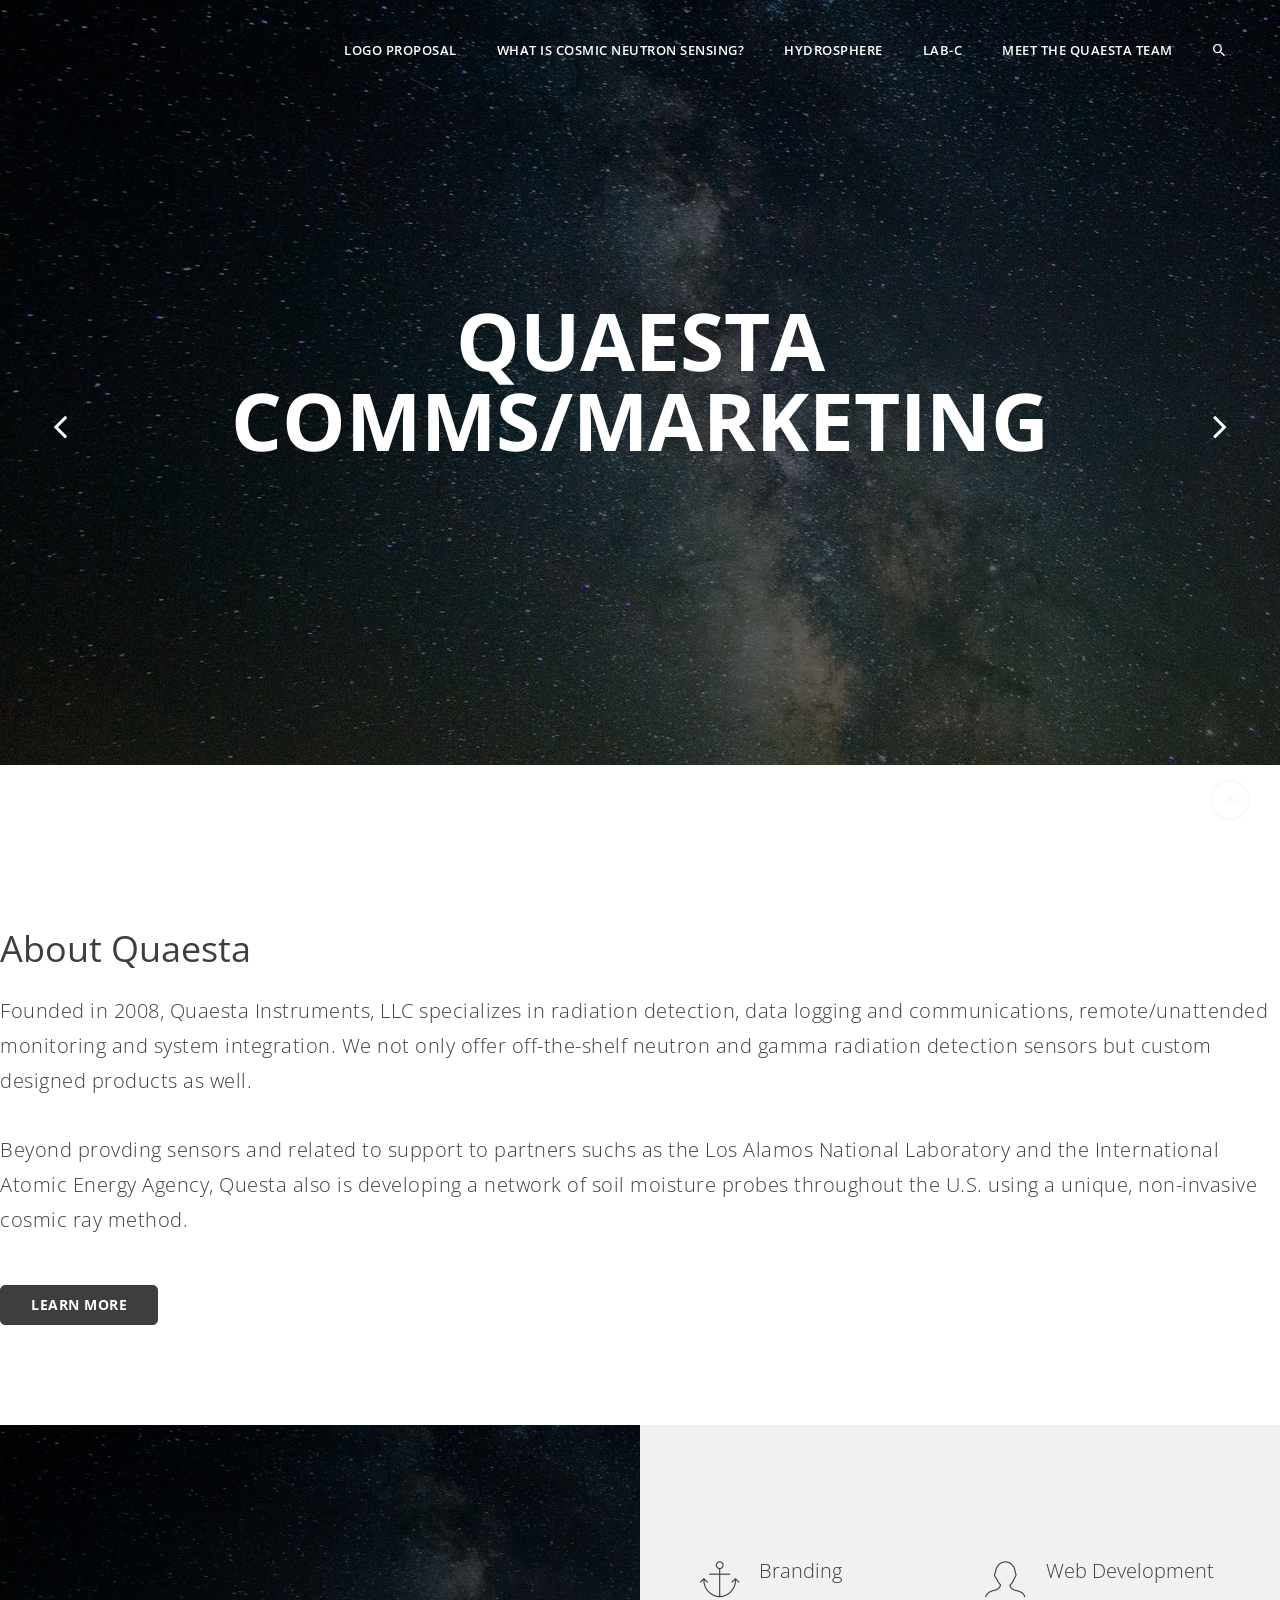
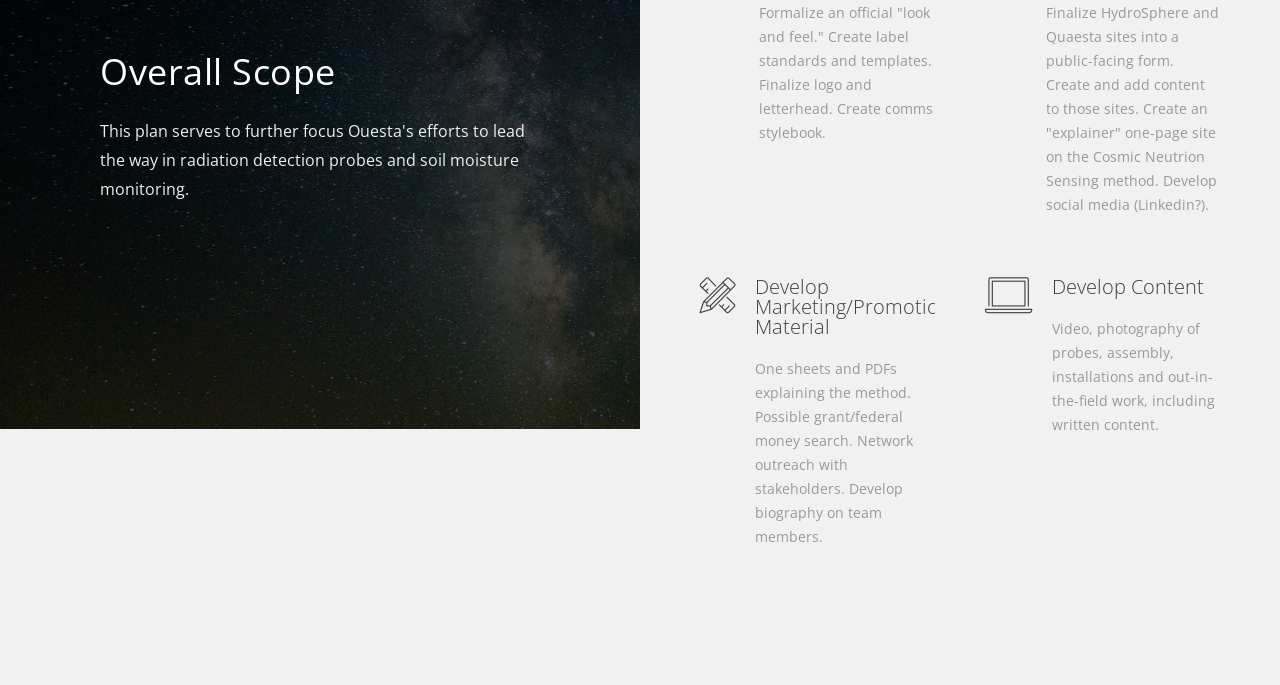
==== index.html @ f530a3de "Added logo proposal page" ====
<!doctype html>
<html class="no-js" lang="en">

<head>
    <meta charset="utf-8">
    <meta http-equiv="x-ua-compatible" content="ie=edge">
    <title>Quaesta Communications & Marketing</title>
    <meta name="description" content="">
    <meta name="viewport" content="width=device-width, initial-scale=1">
    <!-- Favicon -->
    <link rel="shortcut icon" type="image/x-icon" href="img/favicon.ico">
    <!-- All CSS Files -->
    <!-- Bootstrap css -->
    <link rel="stylesheet" href="css/bootstrap.min.css">
    <!-- Icon Font -->
    <link rel="stylesheet" href="css/font-awesome.min.css">
    <link rel="stylesheet" href="css/ionicons.min.css">
    <link rel="stylesheet" href="css/et-line.css">
    <!-- Plugins css file -->
    <link rel="stylesheet" href="css/plugins.css">
    <!-- Theme main style -->
    <link rel="stylesheet" href="style.css">
    <!-- Responsive css -->
    <link rel="stylesheet" href="css/responsive.css">
    <!-- Modernizr JS -->
    <script src="js/vendor/modernizr-2.8.3.min.js"></script>
</head>

<body>

<!--Corporate Header Section 2-->
<div class="header-section section header-transparent">
    <div class="container">
        <div class="row">
            <div class="col-xs-12">
                <!--Logo-->
                <div class="float-left">
                    <a href="corporate-2.html" class="header-logo"><img src="#" alt=""></a>
                </div>
                <!--Menu-->
                <div class="float-right">
                    <nav class="main-menu multi-page-menu text-white">
                        <ul>
                            <!--
                            <li class="active"><a href="corporate-1.html">Home</a>
                            
                                <ul class="sub-menu">
                                    
                                    <li><a href="corporate-1.html">Cosmic Sensing</a></li>
                                    <li class="active"><a href="corporate-2.html">Hydrosphere</a></li>
                                    <li><a href="corporate-3.html">Lab C/a></li>
                                    <li><a href="corporate-about.html">Meet The Team</a></li>
                               </li>
                               
                             </ul> 
                            -->
                            <li><a href="#">Logo Proposal</a></li>
                            <li><a href="CNS.html">What is Cosmic Neutron Sensing?</a></li>
                            <li><a href="https://hydrosphere.wpmudev.host/">HydroSphere</a>
                               
                               <!--
                                   <ul class="sub-menu">
                                    <li><a href="corporate-portfolio-3-column.html">3 column masonry</a></li>
                                    <li><a href="corporate-portfolio-4-column.html">4 column full width</a></li>
                                    <li><a href="corporate-portfolio-details.html">Long Term Data Support</a></li>
                                </ul> -->
                                
                            </li>
                            <li><a href="https://my.bluehost.com/hosting/app#/">Lab-C</a>
                                
                                <!--<ul class="sub-menu">
                                    <li><a href="corporate-blog.html">Willcox Farms</a></li>
                                    <li><a href="corporate-blog-details.html">Bridging Satelite and Spot Sensing</a></li>
                                </ul> -->
                                </li>
                            <li><a href="Team.html">Meet The Quaesta Team</a></li>
                        </ul>
                    </nav>


                    <div class="header-search">
                        <button class="search-toggle text-white"><i class="ion-android-search"></i></button>
                        <div class="header-search-form">
                            <form action="#">
                                <input type="text" placeholder="Search">
                                <button><i class="ion-android-search"></i></button>
                            </form>
                        </div>
                    </div>
                </div>
                <!--Mobile Menu-->
                <div class="mobile-menu-2 mobile-menu multi-page text-white"></div>
            </div>
        </div>
    </div>
</div>

<!--Corporate Hero Section 2-->
<div class="co-hero-section-2 section">
    
    <!--Corporate 2 Hero Slider-->
    <div class="co-hero-slider-2 hero-slider">
        <!--Hero Slide Item-->
        <div class="co-hero-slide-item-2" style="background-image: url('img/milkyway_bg.jpg');">
            <div class="container">
                <div class="row">
                    <div class="col-xs-12 text-center">
                        <!--Hero Slide Content-->
                        <div class="co-hero-slide-content-2">
                            <h1>QUAESTA COMMS/MARKETING</h1>
                            <h3></h3>
                        </div>
                    </div>
                </div>
            </div>
        </div>
        <!--Hero Slide Item-->
        <div class="co-hero-slide-item-2" style="background-image: url('img/aerialag_bg.jpg');">
            <div class="container">
                <div class="row">
                    <div class="col-xs-12 text-center">
                        <!--Hero Slide Content-->
                        <div class="co-hero-slide-content-2">
                            <h1>FARMING & TURF MANAGEMENT</h1>
                            <h3>Enabling precise irrigation with accurate, scalable soil moisture sensors</h3>
                        </div>
                    </div>
                </div>
            </div>
        </div>
    </div>
</div>

<!--Corporate About Section 2-->
<div class="co-about-section-2 section pt-140 pb-100">
    <div class="container">
        
       <!-- <div class="row">
            About Image
            <div class="col-md-6 col-xs-12 float-right mb-40">
                
                <div class="co-about-image-2">
                    <img src="img/corporate/about/2.png" alt="">
                </div>
                -->
            </div>
            <!--About Content
            <div class="col-md-6 col-xs-12 mb-40">-->
                
                <div class="co-about-content-2">
                    <h1>About Quaesta</h1>
                    <h4>Founded in 2008, Quaesta Instruments, LLC specializes in radiation detection, data logging and communications, remote/unattended monitoring and system integration. We not only offer off-the-shelf neutron and gamma radiation detection sensors but custom designed products as well.</h4>
                    <h4>Beyond provding sensors and related to support to partners suchs as the Los Alamos National Laboratory and the International Atomic Energy Agency, Questa also is developing a network of soil moisture probes throughout the U.S. using a unique, non-invasive cosmic ray method.</h4>
                    <a href="#" class="btn btn-hover-gradient">learn more</a>
                </div>
                
            </div>
        </div>
        
    </div>
</div>

<!--Corporate Service Section 2-->
<div class="co-service-section-2 section bg-gray">
    <div class="container-fluid">
        <div class="row">
           
            <!--Section Title-->
            <div class="co2-service-title col-lg-6 col-xs-12 text-center" style="background-image: url(img/milkyway_bg.jpg)">
                <div class="co-section-title-2 co-title-white text-left">
                    <h1>Overall Scope</h1>
                    <p>This plan serves to further focus Ouesta's efforts to lead the way in radiation detection probes and soil moisture monitoring.</p>
                </div>
            </div>
            <!--Service Wrapper-->
            <div class="co-service-wrapper-2 col-lg-6 col-xs-12">
            
                <!--Single Service-->
                <div class="co-single-service-2 col-sm-6 col-xs-12">
                    <span class="icon"><i class="icon-anchor"></i></span>
                    <div class="content fix">
                        <h3>Branding</h3>
                        <p>Formalize an official "look and feel." Create label standards and templates. Finalize logo and letterhead. Create comms stylebook.</p>
                    </div>
                </div>

                <!--Single Service-->
                <div class="co-single-service-2 col-sm-6 col-xs-12">
                    <div class="icon"><i class="icon-profile-male"></i></div>
                    <div class="content fix">
                        <h3>Web Development</h3>
                        <p>Finalize HydroSphere and Quaesta sites into a public-facing form. Create and add content to those sites. Create an "explainer" one-page site on the Cosmic Neutrion Sensing method. Develop social media (Linkedin?).</p>
                    </div>
                </div>

                <!--Single Service-->
                <div class="co-single-service-2 col-sm-6 col-xs-12">
                    <span class="icon"><i class="icon-tools"></i></span>
                    <div class="content fix">
                        <h3>Develop Marketing/Promotional Material</h3>
                        <p>One sheets and PDFs explaining the method. Possible grant/federal money search. Network outreach with stakeholders. Develop biography on team members.</p>
                    </div>
                </div>

                <!--Single Service-->
                <div class="co-single-service-2 col-sm-6 col-xs-12">
                    <span class="icon"><i class="icon-laptop"></i></span>
                    <div class="content fix">
                        <h3>Develop Content</h3>
                        <p>Video, photography of probes, assembly, installations and out-in-the-field work, including written content.</p>
                    </div>
                </div>
                
            </div>
            
        </div>
    </div>
</div>

<!--
Corporate Portfolio Section 1
<div class="co-portfolio-section-1 section pt-130 pb-110">
    <div class="container">
        <div class="row">
           
            Section Title
            <div class="col-xs-12 text-center mb-70">
                <div class="co-section-title-2">
                    <h1>Our Latest Work</h1>
                    <p>Nam eget urna nec lectus feugiat bibendum quis at quam. Aliquam id congue tellus, et tempus lacus. Curabitur convallis faucibus ex, a congue.</p>
                </div>
                
            </div>
            
        </div>
        <div class="row">
           
            <div class="col-xs-12 text-center mb-75">
                <div class="co-isotop-filter-1 isotop-filter">
                    <button class="active" data-filter="*">All Work</button>
                    <button data-filter=".branding">Branding</button>
                    <button data-filter=".mobile-app">Mobile App</button>
                    <button data-filter=".web">Web</button>
                    <button data-filter=".photography">Photography</button>
                    <button data-filter=".illustration">Illustration</button>
                </div>
            </div>
            
        </div>
            
        <div class="co-isotop-grid-1 isotop-grid row">

            <div class="co-isotop-item-1 isotop-item branding web col-md-4 col-sm-6 col-xs-12 mb-30">
                <a href="corporate-portfolio-details.html">
                    <img src="img/corporate/portfolio/1.jpg" alt="">
                    <span class="content">
                        <i class="icon-focus"></i>
                        <span class="title">Branding</span>
                    </span>
                </a>
            </div>

            <div class="co-isotop-item-1 isotop-item mobile-app photography col-md-4 col-sm-6 col-xs-12 mb-30">
                <a href="corporate-portfolio-details.html">
                    <img src="img/corporate/portfolio/2.jpg" alt="">
                    <span class="content">
                        <i class="icon-focus"></i>
                        <span class="title">Mobile App</span>
                    </span>
                </a>
            </div>

            <div class="co-isotop-item-1 isotop-item illustration web col-md-4 col-sm-6 col-xs-12 mb-30">
                <a href="corporate-portfolio-details.html">
                    <img src="img/corporate/portfolio/3.jpg" alt="">
                    <span class="content">
                        <i class="icon-focus"></i>
                        <span class="title">Web Design</span>
                    </span>
                </a>
            </div>

            <div class="co-isotop-item-1 isotop-item photography branding col-md-4 col-sm-6 col-xs-12 mb-30">
                <a href="corporate-portfolio-details.html">
                    <img src="img/corporate/portfolio/4.jpg" alt="">
                    <span class="content">
                        <i class="icon-focus"></i>
                        <span class="title">Photography</span>
                    </span>
                </a>
            </div>

            <div class="co-isotop-item-1 isotop-item illustration mobile-app col-md-4 col-sm-6 col-xs-12 mb-30">
                <a href="corporate-portfolio-details.html">
                    <img src="img/corporate/portfolio/5.jpg" alt="">
                    <span class="content">
                        <i class="icon-focus"></i>
                        <span class="title">Art Illustration</span>
                    </span>
                </a>
            </div>

            <div class="co-isotop-item-1 isotop-item branding web col-md-4 col-sm-6 col-xs-12 mb-30">
                <a href="corporate-portfolio-details.html">
                    <img src="img/corporate/portfolio/6.jpg" alt="">
                    <span class="content">
                        <i class="icon-focus"></i>
                        <span class="title">Web Design</span>
                    </span>
                </a>
            </div>

        </div>
    </div>
</div>

Corporate FunFact Section 1
<div class="co-funfact-section-1 section pt-140 pb-100" style="background-image: url(img/corporate/bg/3.jpg);">
    <div class="container">
        
        <div class="row">
            
            <div class="co-single-fact-1 col-sm-3 col-xs-6 text-center mb-40">
                <i class="icon-wine"></i>
                <h1 class="counter">450</h1>
                <p>cups of coffee</p>
            </div>
            
            <div class="co-single-fact-1 col-sm-3 col-xs-6 text-center mb-40">
                <i class="icon-profile-female"></i>
                <h1 class="counter">985</h1>
                <p>Happy Client</p>
            </div>
            
            <div class="co-single-fact-1 col-sm-3 col-xs-6 text-center mb-40">
                <i class="icon-heart"></i>
                <h1 class="counter">850</h1>
                <p>Project completed</p>
            </div>
            
            <div class="co-single-fact-1 col-sm-3 col-xs-6 text-center mb-40">
                <i class="icon-trophy"></i>
                <h1 class="counter">250</h1>
                <p>Win Awards</p>
            </div>
            
        </div>
        
    </div>
</div>


<div class="co-footer-section-2 section">
    
    <div class="container">
        <div class="row">

            <div class="co-footer-top-2 col-xs-12 text-center pt-120 pb-70">
                <img src="img/logo/footer-logo-dark.png" alt="">
                <div class="co-footer-social-2">
                    <a href="#"><i class="ion-social-facebook-outline"></i></a>
                    <a href="#"><i class="ion-social-twitter-outline"></i></a>
                    <a href="#"><i class="ion-social-dribbble-outline"></i></a>
                    <a href="#"><i class="ion-social-googleplus-outline"></i></a>
                    <a href="#"><i class="ion-social-vimeo-outline"></i></a>
                </div>
            </div>
            
            <div class="co-footer-bottom-2 col-xs-12 pt-45 pb-45">
                <div class="co-copyright-2 float-left">
                    <p>Copyright &copy; 2018 <a href="http://hastech.company/">Hastech</a>. All Rights Reserved.</p>
                </div>
                <div class="co-footer-menu-2 float-right">
                    <nav>
                        <ul>
                            <li><a href="#">Home</a></li>
                            <li><a href="#">blog</a></li>
                            <li><a href="#">contact</a></li>
                        </ul>
                    </nav>
                </div>
            </div>

        </div>
    </div>
    
</div>

-->


<!-- Placed JS at the end of the document so the pages load faster -->

<!-- jQuery latest version -->
<script src="js/vendor/jquery-3.1.1.min.js"></script>
<!-- Bootstrap js -->
<script src="js/bootstrap.min.js"></script>
<!-- Plugins js -->
<script src="js/plugins.js"></script>
<!-- Ajax Mail js -->
<script src="js/ajax-mail.js"></script>
<!-- Main js -->
<script src="js/main.js"></script>

</body>

</html>
---- css/et-line.css ----
@font-face {
	font-family: 'et-line';
	src:url('../fonts/et-line.eot');
	src:url('../fonts/et-line.eot?#iefix') format('embedded-opentype'),
		url('../fonts/et-line.woff') format('woff'),
		url('../fonts/et-line.ttf') format('truetype'),
		url('../fonts/et-line.svg#et-line') format('svg');
	font-weight: normal;
	font-style: normal;
}

/* Use the following CSS code if you want to use data attributes for inserting your icons */
[data-icon]:before {
	font-family: 'et-line';
	content: attr(data-icon);
	speak: none;
	font-weight: normal;
	font-variant: normal;
	text-transform: none;
	line-height: 1;
	-webkit-font-smoothing: antialiased;
	-moz-osx-font-smoothing: grayscale;
	display:inline-block;
}

/* Use the following CSS code if you want to have a class per icon */
/*
Instead of a list of all class selectors,
you can use the generic selector below, but it's slower:
[class*="icon-"] {
*/
.icon-mobile, .icon-laptop, .icon-desktop, .icon-tablet, .icon-phone, .icon-document, .icon-documents, .icon-search, .icon-clipboard, .icon-newspaper, .icon-notebook, .icon-book-open, .icon-browser, .icon-calendar, .icon-presentation, .icon-picture, .icon-pictures, .icon-video, .icon-camera, .icon-printer, .icon-toolbox, .icon-briefcase, .icon-wallet, .icon-gift, .icon-bargraph, .icon-grid, .icon-expand, .icon-focus, .icon-edit, .icon-adjustments, .icon-ribbon, .icon-hourglass, .icon-lock, .icon-megaphone, .icon-shield, .icon-trophy, .icon-flag, .icon-map, .icon-puzzle, .icon-basket, .icon-envelope, .icon-streetsign, .icon-telescope, .icon-gears, .icon-key, .icon-paperclip, .icon-attachment, .icon-pricetags, .icon-lightbulb, .icon-layers, .icon-pencil, .icon-tools, .icon-tools-2, .icon-scissors, .icon-paintbrush, .icon-magnifying-glass, .icon-circle-compass, .icon-linegraph, .icon-mic, .icon-strategy, .icon-beaker, .icon-caution, .icon-recycle, .icon-anchor, .icon-profile-male, .icon-profile-female, .icon-bike, .icon-wine, .icon-hotairballoon, .icon-globe, .icon-genius, .icon-map-pin, .icon-dial, .icon-chat, .icon-heart, .icon-cloud, .icon-upload, .icon-download, .icon-target, .icon-hazardous, .icon-piechart, .icon-speedometer, .icon-global, .icon-compass, .icon-lifesaver, .icon-clock, .icon-aperture, .icon-quote, .icon-scope, .icon-alarmclock, .icon-refresh, .icon-happy, .icon-sad, .icon-facebook, .icon-twitter, .icon-googleplus, .icon-rss, .icon-tumblr, .icon-linkedin, .icon-dribbble {
	font-family: 'et-line';
	speak: none;
	font-style: normal;
	font-weight: normal;
	font-variant: normal;
	text-transform: none;
	line-height: 1;
	-webkit-font-smoothing: antialiased;
	-moz-osx-font-smoothing: grayscale;
	display:inline-block;
}
.icon-mobile:before {
	content: "\e000";
}
.icon-laptop:before {
	content: "\e001";
}
.icon-desktop:before {
	content: "\e002";
}
.icon-tablet:before {
	content: "\e003";
}
.icon-phone:before {
	content: "\e004";
}
.icon-document:before {
	content: "\e005";
}
.icon-documents:before {
	content: "\e006";
}
.icon-search:before {
	content: "\e007";
}
.icon-clipboard:before {
	content: "\e008";
}
.icon-newspaper:before {
	content: "\e009";
}
.icon-notebook:before {
	content: "\e00a";
}
.icon-book-open:before {
	content: "\e00b";
}
.icon-browser:before {
	content: "\e00c";
}
.icon-calendar:before {
	content: "\e00d";
}
.icon-presentation:before {
	content: "\e00e";
}
.icon-picture:before {
	content: "\e00f";
}
.icon-pictures:before {
	content: "\e010";
}
.icon-video:before {
	content: "\e011";
}
.icon-camera:before {
	content: "\e012";
}
.icon-printer:before {
	content: "\e013";
}
.icon-toolbox:before {
	content: "\e014";
}
.icon-briefcase:before {
	content: "\e015";
}
.icon-wallet:before {
	content: "\e016";
}
.icon-gift:before {
	content: "\e017";
}
.icon-bargraph:before {
	content: "\e018";
}
.icon-grid:before {
	content: "\e019";
}
.icon-expand:before {
	content: "\e01a";
}
.icon-focus:before {
	content: "\e01b";
}
.icon-edit:before {
	content: "\e01c";
}
.icon-adjustments:before {
	content: "\e01d";
}
.icon-ribbon:before {
	content: "\e01e";
}
.icon-hourglass:before {
	content: "\e01f";
}
.icon-lock:before {
	content: "\e020";
}
.icon-megaphone:before {
	content: "\e021";
}
.icon-shield:before {
	content: "\e022";
}
.icon-trophy:before {
	content: "\e023";
}
.icon-flag:before {
	content: "\e024";
}
.icon-map:before {
	content: "\e025";
}
.icon-puzzle:before {
	content: "\e026";
}
.icon-basket:before {
	content: "\e027";
}
.icon-envelope:before {
	content: "\e028";
}
.icon-streetsign:before {
	content: "\e029";
}
.icon-telescope:before {
	content: "\e02a";
}
.icon-gears:before {
	content: "\e02b";
}
.icon-key:before {
	content: "\e02c";
}
.icon-paperclip:before {
	content: "\e02d";
}
.icon-attachment:before {
	content: "\e02e";
}
.icon-pricetags:before {
	content: "\e02f";
}
.icon-lightbulb:before {
	content: "\e030";
}
.icon-layers:before {
	content: "\e031";
}
.icon-pencil:before {
	content: "\e032";
}
.icon-tools:before {
	content: "\e033";
}
.icon-tools-2:before {
	content: "\e034";
}
.icon-scissors:before {
	content: "\e035";
}
.icon-paintbrush:before {
	content: "\e036";
}
.icon-magnifying-glass:before {
	content: "\e037";
}
.icon-circle-compass:before {
	content: "\e038";
}
.icon-linegraph:before {
	content: "\e039";
}
.icon-mic:before {
	content: "\e03a";
}
.icon-strategy:before {
	content: "\e03b";
}
.icon-beaker:before {
	content: "\e03c";
}
.icon-caution:before {
	content: "\e03d";
}
.icon-recycle:before {
	content: "\e03e";
}
.icon-anchor:before {
	content: "\e03f";
}
.icon-profile-male:before {
	content: "\e040";
}
.icon-profile-female:before {
	content: "\e041";
}
.icon-bike:before {
	content: "\e042";
}
.icon-wine:before {
	content: "\e043";
}
.icon-hotairballoon:before {
	content: "\e044";
}
.icon-globe:before {
	content: "\e045";
}
.icon-genius:before {
	content: "\e046";
}
.icon-map-pin:before {
	content: "\e047";
}
.icon-dial:before {
	content: "\e048";
}
.icon-chat:before {
	content: "\e049";
}
.icon-heart:before {
	content: "\e04a";
}
.icon-cloud:before {
	content: "\e04b";
}
.icon-upload:before {
	content: "\e04c";
}
.icon-download:before {
	content: "\e04d";
}
.icon-target:before {
	content: "\e04e";
}
.icon-hazardous:before {
	content: "\e04f";
}
.icon-piechart:before {
	content: "\e050";
}
.icon-speedometer:before {
	content: "\e051";
}
.icon-global:before {
	content: "\e052";
}
.icon-compass:before {
	content: "\e053";
}
.icon-lifesaver:before {
	content: "\e054";
}
.icon-clock:before {
	content: "\e055";
}
.icon-aperture:before {
	content: "\e056";
}
.icon-quote:before {
	content: "\e057";
}
.icon-scope:before {
	content: "\e058";
}
.icon-alarmclock:before {
	content: "\e059";
}
.icon-refresh:before {
	content: "\e05a";
}
.icon-happy:before {
	content: "\e05b";
}
.icon-sad:before {
	content: "\e05c";
}
.icon-facebook:before {
	content: "\e05d";
}
.icon-twitter:before {
	content: "\e05e";
}
.icon-googleplus:before {
	content: "\e05f";
}
.icon-rss:before {
	content: "\e060";
}
.icon-tumblr:before {
	content: "\e061";
}
.icon-linkedin:before {
	content: "\e062";
}
.icon-dribbble:before {
	content: "\e063";
}
---- css/plugins.css ----
/*
 * MeanMenu
 * Website: https://github.com/meanthemes/meanMenu
 * v2.0.8
 */
.mean-nav ul li a,a.meanmenu-reveal{display:block;text-decoration:none}.mean-bar{float:left;width:100%;position:relative;background:#314E6C;padding:4px 0;min-height:42px;z-index:9999}a.meanmenu-reveal{width:22px;height:22px;padding:13px 13px 11px;position:absolute;top:0;right:0;cursor:pointer;line-height:22px;font-size:1px;}a.meanmenu-reveal span{display:block;background:#fff;height:3px;margin-top:3px}.mean-nav{float:left;width:100%;background:#314E6C;margin-top:44px}.mean-nav ul{padding:0;margin:0;width:100%;list-style-type:none}.mean-nav ul li{position:relative;float:left;width:100%}.mean-nav ul li a{float:left;width:100%;padding:1em 5%;margin:0;text-align:left;border-top:1px solid #383838;border-top:1px solid rgba(255,255,255,.5);text-transform:uppercase}.mean-nav ul li li a{width:100%;padding:1em 10%;border-top:1px solid #f1f1f1;border-top:1px solid rgba(255,255,255,.25);opacity:.75;filter:alpha(opacity=75);text-shadow:none!important;visibility:visible}.mean-nav ul li.mean-last a{border-bottom:0;margin-bottom:0}.mean-nav ul li li li a{width:100%;padding:1em 15%}.mean-nav ul li li li li a{width:60%;padding:1em 20%}.mean-nav ul li li li li li a{width:50%;padding:1em 25%}.mean-nav ul li a:hover{background:#252525;background:rgba(255,255,255,.1)}a.mean-expand{margin-top:1px;width:26px;height:22px;padding:12px!important;text-align:center;position:absolute;right:0;top:0;z-index:2;font-weight:700;background:rgba(255,255,255,.1);border:0!important;border-left:1px solid rgba(255,255,255,.4)!important;border-bottom:1px solid rgba(255,255,255,.2)!important}.mean-nav .wrapper,.mean-push{width:100%;padding:0;margin:0}a.mean-expand:hover{background:#314E6C}.mean-push{float:left;clear:both}.mean-remove{display:none!important}

/*
 * Animate Css
 * http://daneden.me/animate
 * Version - 3.5.1
 */
@charset "UTF-8";

/*!
 * animate.css -http://daneden.me/animate
 * Version - 3.5.2
 * Licensed under the MIT license - http://opensource.org/licenses/MIT
 *
 * Copyright (c) 2017 Daniel Eden
 */

.animated{animation-duration:1s;animation-fill-mode:both}.animated.infinite{animation-iteration-count:infinite}.animated.hinge{animation-duration:2s}.animated.bounceIn,.animated.bounceOut,.animated.flipOutX,.animated.flipOutY{animation-duration:.75s}@keyframes bounce{0%,20%,53%,80%,to{animation-timing-function:cubic-bezier(.215,.61,.355,1);transform:translateZ(0)}40%,43%{animation-timing-function:cubic-bezier(.755,.05,.855,.06);transform:translate3d(0,-30px,0)}70%{animation-timing-function:cubic-bezier(.755,.05,.855,.06);transform:translate3d(0,-15px,0)}90%{transform:translate3d(0,-4px,0)}}.bounce{animation-name:bounce;transform-origin:center bottom}@keyframes flash{0%,50%,to{opacity:1}25%,75%{opacity:0}}.flash{animation-name:flash}@keyframes pulse{0%{transform:scaleX(1)}50%{transform:scale3d(1.05,1.05,1.05)}to{transform:scaleX(1)}}.pulse{animation-name:pulse}@keyframes rubberBand{0%{transform:scaleX(1)}30%{transform:scale3d(1.25,.75,1)}40%{transform:scale3d(.75,1.25,1)}50%{transform:scale3d(1.15,.85,1)}65%{transform:scale3d(.95,1.05,1)}75%{transform:scale3d(1.05,.95,1)}to{transform:scaleX(1)}}.rubberBand{animation-name:rubberBand}@keyframes shake{0%,to{transform:translateZ(0)}10%,30%,50%,70%,90%{transform:translate3d(-10px,0,0)}20%,40%,60%,80%{transform:translate3d(10px,0,0)}}.shake{animation-name:shake}@keyframes headShake{0%{transform:translateX(0)}6.5%{transform:translateX(-6px) rotateY(-9deg)}18.5%{transform:translateX(5px) rotateY(7deg)}31.5%{transform:translateX(-3px) rotateY(-5deg)}43.5%{transform:translateX(2px) rotateY(3deg)}50%{transform:translateX(0)}}.headShake{animation-timing-function:ease-in-out;animation-name:headShake}@keyframes swing{20%{transform:rotate(15deg)}40%{transform:rotate(-10deg)}60%{transform:rotate(5deg)}80%{transform:rotate(-5deg)}to{transform:rotate(0deg)}}.swing{transform-origin:top center;animation-name:swing}@keyframes tada{0%{transform:scaleX(1)}10%,20%{transform:scale3d(.9,.9,.9) rotate(-3deg)}30%,50%,70%,90%{transform:scale3d(1.1,1.1,1.1) rotate(3deg)}40%,60%,80%{transform:scale3d(1.1,1.1,1.1) rotate(-3deg)}to{transform:scaleX(1)}}.tada{animation-name:tada}@keyframes wobble{0%{transform:none}15%{transform:translate3d(-25%,0,0) rotate(-5deg)}30%{transform:translate3d(20%,0,0) rotate(3deg)}45%{transform:translate3d(-15%,0,0) rotate(-3deg)}60%{transform:translate3d(10%,0,0) rotate(2deg)}75%{transform:translate3d(-5%,0,0) rotate(-1deg)}to{transform:none}}.wobble{animation-name:wobble}@keyframes jello{0%,11.1%,to{transform:none}22.2%{transform:skewX(-12.5deg) skewY(-12.5deg)}33.3%{transform:skewX(6.25deg) skewY(6.25deg)}44.4%{transform:skewX(-3.125deg) skewY(-3.125deg)}55.5%{transform:skewX(1.5625deg) skewY(1.5625deg)}66.6%{transform:skewX(-.78125deg) skewY(-.78125deg)}77.7%{transform:skewX(.390625deg) skewY(.390625deg)}88.8%{transform:skewX(-.1953125deg) skewY(-.1953125deg)}}.jello{animation-name:jello;transform-origin:center}@keyframes bounceIn{0%,20%,40%,60%,80%,to{animation-timing-function:cubic-bezier(.215,.61,.355,1)}0%{opacity:0;transform:scale3d(.3,.3,.3)}20%{transform:scale3d(1.1,1.1,1.1)}40%{transform:scale3d(.9,.9,.9)}60%{opacity:1;transform:scale3d(1.03,1.03,1.03)}80%{transform:scale3d(.97,.97,.97)}to{opacity:1;transform:scaleX(1)}}.bounceIn{animation-name:bounceIn}@keyframes bounceInDown{0%,60%,75%,90%,to{animation-timing-function:cubic-bezier(.215,.61,.355,1)}0%{opacity:0;transform:translate3d(0,-3000px,0)}60%{opacity:1;transform:translate3d(0,25px,0)}75%{transform:translate3d(0,-10px,0)}90%{transform:translate3d(0,5px,0)}to{transform:none}}.bounceInDown{animation-name:bounceInDown}@keyframes bounceInLeft{0%,60%,75%,90%,to{animation-timing-function:cubic-bezier(.215,.61,.355,1)}0%{opacity:0;transform:translate3d(-3000px,0,0)}60%{opacity:1;transform:translate3d(25px,0,0)}75%{transform:translate3d(-10px,0,0)}90%{transform:translate3d(5px,0,0)}to{transform:none}}.bounceInLeft{animation-name:bounceInLeft}@keyframes bounceInRight{0%,60%,75%,90%,to{animation-timing-function:cubic-bezier(.215,.61,.355,1)}0%{opacity:0;transform:translate3d(3000px,0,0)}60%{opacity:1;transform:translate3d(-25px,0,0)}75%{transform:translate3d(10px,0,0)}90%{transform:translate3d(-5px,0,0)}to{transform:none}}.bounceInRight{animation-name:bounceInRight}@keyframes bounceInUp{0%,60%,75%,90%,to{animation-timing-function:cubic-bezier(.215,.61,.355,1)}0%{opacity:0;transform:translate3d(0,3000px,0)}60%{opacity:1;transform:translate3d(0,-20px,0)}75%{transform:translate3d(0,10px,0)}90%{transform:translate3d(0,-5px,0)}to{transform:translateZ(0)}}.bounceInUp{animation-name:bounceInUp}@keyframes bounceOut{20%{transform:scale3d(.9,.9,.9)}50%,55%{opacity:1;transform:scale3d(1.1,1.1,1.1)}to{opacity:0;transform:scale3d(.3,.3,.3)}}.bounceOut{animation-name:bounceOut}@keyframes bounceOutDown{20%{transform:translate3d(0,10px,0)}40%,45%{opacity:1;transform:translate3d(0,-20px,0)}to{opacity:0;transform:translate3d(0,2000px,0)}}.bounceOutDown{animation-name:bounceOutDown}@keyframes bounceOutLeft{20%{opacity:1;transform:translate3d(20px,0,0)}to{opacity:0;transform:translate3d(-2000px,0,0)}}.bounceOutLeft{animation-name:bounceOutLeft}@keyframes bounceOutRight{20%{opacity:1;transform:translate3d(-20px,0,0)}to{opacity:0;transform:translate3d(2000px,0,0)}}.bounceOutRight{animation-name:bounceOutRight}@keyframes bounceOutUp{20%{transform:translate3d(0,-10px,0)}40%,45%{opacity:1;transform:translate3d(0,20px,0)}to{opacity:0;transform:translate3d(0,-2000px,0)}}.bounceOutUp{animation-name:bounceOutUp}@keyframes fadeIn{0%{opacity:0}to{opacity:1}}.fadeIn{animation-name:fadeIn}@keyframes fadeInDown{0%{opacity:0;transform:translate3d(0,-100%,0)}to{opacity:1;transform:none}}.fadeInDown{animation-name:fadeInDown}@keyframes fadeInDownBig{0%{opacity:0;transform:translate3d(0,-2000px,0)}to{opacity:1;transform:none}}.fadeInDownBig{animation-name:fadeInDownBig}@keyframes fadeInLeft{0%{opacity:0;transform:translate3d(-100%,0,0)}to{opacity:1;transform:none}}.fadeInLeft{animation-name:fadeInLeft}@keyframes fadeInLeftBig{0%{opacity:0;transform:translate3d(-2000px,0,0)}to{opacity:1;transform:none}}.fadeInLeftBig{animation-name:fadeInLeftBig}@keyframes fadeInRight{0%{opacity:0;transform:translate3d(100%,0,0)}to{opacity:1;transform:none}}.fadeInRight{animation-name:fadeInRight}@keyframes fadeInRightBig{0%{opacity:0;transform:translate3d(2000px,0,0)}to{opacity:1;transform:none}}.fadeInRightBig{animation-name:fadeInRightBig}@keyframes fadeInUp{0%{opacity:0;transform:translate3d(0,100%,0)}to{opacity:1;transform:none}}.fadeInUp{animation-name:fadeInUp}@keyframes fadeInUpBig{0%{opacity:0;transform:translate3d(0,2000px,0)}to{opacity:1;transform:none}}.fadeInUpBig{animation-name:fadeInUpBig}@keyframes fadeOut{0%{opacity:1}to{opacity:0}}.fadeOut{animation-name:fadeOut}@keyframes fadeOutDown{0%{opacity:1}to{opacity:0;transform:translate3d(0,100%,0)}}.fadeOutDown{animation-name:fadeOutDown}@keyframes fadeOutDownBig{0%{opacity:1}to{opacity:0;transform:translate3d(0,2000px,0)}}.fadeOutDownBig{animation-name:fadeOutDownBig}@keyframes fadeOutLeft{0%{opacity:1}to{opacity:0;transform:translate3d(-100%,0,0)}}.fadeOutLeft{animation-name:fadeOutLeft}@keyframes fadeOutLeftBig{0%{opacity:1}to{opacity:0;transform:translate3d(-2000px,0,0)}}.fadeOutLeftBig{animation-name:fadeOutLeftBig}@keyframes fadeOutRight{0%{opacity:1}to{opacity:0;transform:translate3d(100%,0,0)}}.fadeOutRight{animation-name:fadeOutRight}@keyframes fadeOutRightBig{0%{opacity:1}to{opacity:0;transform:translate3d(2000px,0,0)}}.fadeOutRightBig{animation-name:fadeOutRightBig}@keyframes fadeOutUp{0%{opacity:1}to{opacity:0;transform:translate3d(0,-100%,0)}}.fadeOutUp{animation-name:fadeOutUp}@keyframes fadeOutUpBig{0%{opacity:1}to{opacity:0;transform:translate3d(0,-2000px,0)}}.fadeOutUpBig{animation-name:fadeOutUpBig}@keyframes flip{0%{transform:perspective(400px) rotateY(-1turn);animation-timing-function:ease-out}40%{transform:perspective(400px) translateZ(150px) rotateY(-190deg);animation-timing-function:ease-out}50%{transform:perspective(400px) translateZ(150px) rotateY(-170deg);animation-timing-function:ease-in}80%{transform:perspective(400px) scale3d(.95,.95,.95);animation-timing-function:ease-in}to{transform:perspective(400px);animation-timing-function:ease-in}}.animated.flip{-webkit-backface-visibility:visible;backface-visibility:visible;animation-name:flip}@keyframes flipInX{0%{transform:perspective(400px) rotateX(90deg);animation-timing-function:ease-in;opacity:0}40%{transform:perspective(400px) rotateX(-20deg);animation-timing-function:ease-in}60%{transform:perspective(400px) rotateX(10deg);opacity:1}80%{transform:perspective(400px) rotateX(-5deg)}to{transform:perspective(400px)}}.flipInX{-webkit-backface-visibility:visible!important;backface-visibility:visible!important;animation-name:flipInX}@keyframes flipInY{0%{transform:perspective(400px) rotateY(90deg);animation-timing-function:ease-in;opacity:0}40%{transform:perspective(400px) rotateY(-20deg);animation-timing-function:ease-in}60%{transform:perspective(400px) rotateY(10deg);opacity:1}80%{transform:perspective(400px) rotateY(-5deg)}to{transform:perspective(400px)}}.flipInY{-webkit-backface-visibility:visible!important;backface-visibility:visible!important;animation-name:flipInY}@keyframes flipOutX{0%{transform:perspective(400px)}30%{transform:perspective(400px) rotateX(-20deg);opacity:1}to{transform:perspective(400px) rotateX(90deg);opacity:0}}.flipOutX{animation-name:flipOutX;-webkit-backface-visibility:visible!important;backface-visibility:visible!important}@keyframes flipOutY{0%{transform:perspective(400px)}30%{transform:perspective(400px) rotateY(-15deg);opacity:1}to{transform:perspective(400px) rotateY(90deg);opacity:0}}.flipOutY{-webkit-backface-visibility:visible!important;backface-visibility:visible!important;animation-name:flipOutY}@keyframes lightSpeedIn{0%{transform:translate3d(100%,0,0) skewX(-30deg);opacity:0}60%{transform:skewX(20deg);opacity:1}80%{transform:skewX(-5deg);opacity:1}to{transform:none;opacity:1}}.lightSpeedIn{animation-name:lightSpeedIn;animation-timing-function:ease-out}@keyframes lightSpeedOut{0%{opacity:1}to{transform:translate3d(100%,0,0) skewX(30deg);opacity:0}}.lightSpeedOut{animation-name:lightSpeedOut;animation-timing-function:ease-in}@keyframes rotateIn{0%{transform-origin:center;transform:rotate(-200deg);opacity:0}to{transform-origin:center;transform:none;opacity:1}}.rotateIn{animation-name:rotateIn}@keyframes rotateInDownLeft{0%{transform-origin:left bottom;transform:rotate(-45deg);opacity:0}to{transform-origin:left bottom;transform:none;opacity:1}}.rotateInDownLeft{animation-name:rotateInDownLeft}@keyframes rotateInDownRight{0%{transform-origin:right bottom;transform:rotate(45deg);opacity:0}to{transform-origin:right bottom;transform:none;opacity:1}}.rotateInDownRight{animation-name:rotateInDownRight}@keyframes rotateInUpLeft{0%{transform-origin:left bottom;transform:rotate(45deg);opacity:0}to{transform-origin:left bottom;transform:none;opacity:1}}.rotateInUpLeft{animation-name:rotateInUpLeft}@keyframes rotateInUpRight{0%{transform-origin:right bottom;transform:rotate(-90deg);opacity:0}to{transform-origin:right bottom;transform:none;opacity:1}}.rotateInUpRight{animation-name:rotateInUpRight}@keyframes rotateOut{0%{transform-origin:center;opacity:1}to{transform-origin:center;transform:rotate(200deg);opacity:0}}.rotateOut{animation-name:rotateOut}@keyframes rotateOutDownLeft{0%{transform-origin:left bottom;opacity:1}to{transform-origin:left bottom;transform:rotate(45deg);opacity:0}}.rotateOutDownLeft{animation-name:rotateOutDownLeft}@keyframes rotateOutDownRight{0%{transform-origin:right bottom;opacity:1}to{transform-origin:right bottom;transform:rotate(-45deg);opacity:0}}.rotateOutDownRight{animation-name:rotateOutDownRight}@keyframes rotateOutUpLeft{0%{transform-origin:left bottom;opacity:1}to{transform-origin:left bottom;transform:rotate(-45deg);opacity:0}}.rotateOutUpLeft{animation-name:rotateOutUpLeft}@keyframes rotateOutUpRight{0%{transform-origin:right bottom;opacity:1}to{transform-origin:right bottom;transform:rotate(90deg);opacity:0}}.rotateOutUpRight{animation-name:rotateOutUpRight}@keyframes hinge{0%{transform-origin:top left;animation-timing-function:ease-in-out}20%,60%{transform:rotate(80deg);transform-origin:top left;animation-timing-function:ease-in-out}40%,80%{transform:rotate(60deg);transform-origin:top left;animation-timing-function:ease-in-out;opacity:1}to{transform:translate3d(0,700px,0);opacity:0}}.hinge{animation-name:hinge}@keyframes jackInTheBox{0%{opacity:0;transform:scale(.1) rotate(30deg);transform-origin:center bottom}50%{transform:rotate(-10deg)}70%{transform:rotate(3deg)}to{opacity:1;transform:scale(1)}}.jackInTheBox{animation-name:jackInTheBox}@keyframes rollIn{0%{opacity:0;transform:translate3d(-100%,0,0) rotate(-120deg)}to{opacity:1;transform:none}}.rollIn{animation-name:rollIn}@keyframes rollOut{0%{opacity:1}to{opacity:0;transform:translate3d(100%,0,0) rotate(120deg)}}.rollOut{animation-name:rollOut}@keyframes zoomIn{0%{opacity:0;transform:scale3d(.3,.3,.3)}50%{opacity:1}}.zoomIn{animation-name:zoomIn}@keyframes zoomInDown{0%{opacity:0;transform:scale3d(.1,.1,.1) translate3d(0,-1000px,0);animation-timing-function:cubic-bezier(.55,.055,.675,.19)}60%{opacity:1;transform:scale3d(.475,.475,.475) translate3d(0,60px,0);animation-timing-function:cubic-bezier(.175,.885,.32,1)}}.zoomInDown{animation-name:zoomInDown}@keyframes zoomInLeft{0%{opacity:0;transform:scale3d(.1,.1,.1) translate3d(-1000px,0,0);animation-timing-function:cubic-bezier(.55,.055,.675,.19)}60%{opacity:1;transform:scale3d(.475,.475,.475) translate3d(10px,0,0);animation-timing-function:cubic-bezier(.175,.885,.32,1)}}.zoomInLeft{animation-name:zoomInLeft}@keyframes zoomInRight{0%{opacity:0;transform:scale3d(.1,.1,.1) translate3d(1000px,0,0);animation-timing-function:cubic-bezier(.55,.055,.675,.19)}60%{opacity:1;transform:scale3d(.475,.475,.475) translate3d(-10px,0,0);animation-timing-function:cubic-bezier(.175,.885,.32,1)}}.zoomInRight{animation-name:zoomInRight}@keyframes zoomInUp{0%{opacity:0;transform:scale3d(.1,.1,.1) translate3d(0,1000px,0);animation-timing-function:cubic-bezier(.55,.055,.675,.19)}60%{opacity:1;transform:scale3d(.475,.475,.475) translate3d(0,-60px,0);animation-timing-function:cubic-bezier(.175,.885,.32,1)}}.zoomInUp{animation-name:zoomInUp}@keyframes zoomOut{0%{opacity:1}50%{opacity:0;transform:scale3d(.3,.3,.3)}to{opacity:0}}.zoomOut{animation-name:zoomOut}@keyframes zoomOutDown{40%{opacity:1;transform:scale3d(.475,.475,.475) translate3d(0,-60px,0);animation-timing-function:cubic-bezier(.55,.055,.675,.19)}to{opacity:0;transform:scale3d(.1,.1,.1) translate3d(0,2000px,0);transform-origin:center bottom;animation-timing-function:cubic-bezier(.175,.885,.32,1)}}.zoomOutDown{animation-name:zoomOutDown}@keyframes zoomOutLeft{40%{opacity:1;transform:scale3d(.475,.475,.475) translate3d(42px,0,0)}to{opacity:0;transform:scale(.1) translate3d(-2000px,0,0);transform-origin:left center}}.zoomOutLeft{animation-name:zoomOutLeft}@keyframes zoomOutRight{40%{opacity:1;transform:scale3d(.475,.475,.475) translate3d(-42px,0,0)}to{opacity:0;transform:scale(.1) translate3d(2000px,0,0);transform-origin:right center}}.zoomOutRight{animation-name:zoomOutRight}@keyframes zoomOutUp{40%{opacity:1;transform:scale3d(.475,.475,.475) translate3d(0,60px,0);animation-timing-function:cubic-bezier(.55,.055,.675,.19)}to{opacity:0;transform:scale3d(.1,.1,.1) translate3d(0,-2000px,0);transform-origin:center bottom;animation-timing-function:cubic-bezier(.175,.885,.32,1)}}.zoomOutUp{animation-name:zoomOutUp}@keyframes slideInDown{0%{transform:translate3d(0,-100%,0);visibility:visible}to{transform:translateZ(0)}}.slideInDown{animation-name:slideInDown}@keyframes slideInLeft{0%{transform:translate3d(-100%,0,0);visibility:visible}to{transform:translateZ(0)}}.slideInLeft{animation-name:slideInLeft}@keyframes slideInRight{0%{transform:translate3d(100%,0,0);visibility:visible}to{transform:translateZ(0)}}.slideInRight{animation-name:slideInRight}@keyframes slideInUp{0%{transform:translate3d(0,100%,0);visibility:visible}to{transform:translateZ(0)}}.slideInUp{animation-name:slideInUp}@keyframes slideOutDown{0%{transform:translateZ(0)}to{visibility:hidden;transform:translate3d(0,100%,0)}}.slideOutDown{animation-name:slideOutDown}@keyframes slideOutLeft{0%{transform:translateZ(0)}to{visibility:hidden;transform:translate3d(-100%,0,0)}}.slideOutLeft{animation-name:slideOutLeft}@keyframes slideOutRight{0%{transform:translateZ(0)}to{visibility:hidden;transform:translate3d(100%,0,0)}}.slideOutRight{animation-name:slideOutRight}@keyframes slideOutUp{0%{transform:translateZ(0)}to{visibility:hidden;transform:translate3d(0,-100%,0)}}.slideOutUp{animation-name:slideOutUp}

/*
 * Slick Slider
 * Website: http://kenwheeler.github.io
 * Version: 1.6.0
 */
.slick-list,.slick-slider,.slick-track{position:relative;display:block}.slick-loading .slick-slide,.slick-loading .slick-track{visibility:hidden}.slick-slider{box-sizing:border-box;-webkit-user-select:none;-moz-user-select:none;-ms-user-select:none;user-select:none;-webkit-touch-callout:none;-khtml-user-select:none;-ms-touch-action:pan-y;touch-action:pan-y;-webkit-tap-highlight-color:transparent}.slick-list{overflow:hidden;margin:0;padding:0}.slick-list:focus{outline:0}.slick-list.dragging{cursor:pointer;cursor:hand}.slick-slider .slick-list,.slick-slider .slick-track{-webkit-transform:translate3d(0,0,0);transform:translate3d(0,0,0)}.slick-track{top:0;left:0}.slick-track:after,.slick-track:before{display:table;content:''}.slick-track:after{clear:both}.slick-slide{display:none;float:left;height:100%;min-height:1px}[dir=rtl] .slick-slide{float:right}.slick-slide img{display:block}.slick-slide.slick-loading img{display:none}.slick-slide.dragging img{pointer-events:none}.slick-initialized .slick-slide{display:block}.slick-vertical .slick-slide{display:block;height:auto;border:1px solid transparent}.slick-arrow.slick-hidden{display:none}


/*
 * Magnific Popup
 * http://dimsemenov.com/plugins/magnific-popup/
 * v1.1.0 - 2016-02-20
 *
 */
.mfp-bg,.mfp-wrap{position:fixed;left:0;top:0}.mfp-bg,.mfp-container,.mfp-wrap{height:100%;width:100%}.mfp-arrow:after,.mfp-arrow:before,.mfp-container:before,.mfp-figure:after{content:''}.mfp-bg{z-index:999999;overflow:hidden;background:#0b0b0b;opacity:.8}.mfp-wrap{z-index:9999999;outline:0!important;-webkit-backface-visibility:hidden}.mfp-container{text-align:center;position:absolute;left:0;top:0;padding:0 8px;box-sizing:border-box}.mfp-container:before{display:inline-block;height:100%;vertical-align:middle}.mfp-align-top .mfp-container:before{display:none}.mfp-content{position:relative;display:inline-block;vertical-align:middle;margin:0 auto;text-align:left;z-index:1045}.mfp-ajax-holder .mfp-content,.mfp-inline-holder .mfp-content{width:100%;cursor:auto}.mfp-ajax-cur{cursor:progress}.mfp-zoom-out-cur,.mfp-zoom-out-cur .mfp-image-holder .mfp-close{cursor:zoom-out}.mfp-zoom{cursor:pointer;cursor:zoom-in}.mfp-auto-cursor .mfp-content{cursor:auto}.mfp-arrow,.mfp-close,.mfp-counter,.mfp-preloader{-webkit-user-select:none;-moz-user-select:none;-ms-user-select:none;user-select:none}.mfp-loading.mfp-figure{display:none}.mfp-hide{display:none!important}.mfp-preloader{color:#CCC;position:absolute;top:50%;width:auto;text-align:center;margin-top:-.8em;left:8px;right:8px;z-index:1044}.mfp-preloader a{color:#CCC}.mfp-close,.mfp-preloader a:hover{color:#FFF}.mfp-s-error .mfp-content,.mfp-s-ready .mfp-preloader{display:none}button.mfp-arrow,button.mfp-close{overflow:visible;cursor:pointer;background:0 0;border:0;-webkit-appearance:none;display:block;outline:0;padding:0;z-index:1046;box-shadow:none;-ms-touch-action:manipulation;touch-action:manipulation}.mfp-figure:after,.mfp-iframe-scaler iframe{box-shadow:0 0 8px rgba(0,0,0,.6);position:absolute;left:0}button::-moz-focus-inner{padding:0;border:0}.mfp-close{width:44px;height:44px;line-height:44px;position:absolute;right:0;top:0;text-decoration:none;text-align:center;opacity:.65;padding:0 0 18px 10px;font-style:normal;font-size:28px;font-family:Arial,Baskerville,monospace}.mfp-close:focus,.mfp-close:hover{opacity:1}.mfp-close:active{top:1px}.mfp-close-btn-in .mfp-close{color:#333}.mfp-iframe-holder .mfp-close,.mfp-image-holder .mfp-close{color:#FFF;right:-6px;text-align:right;padding-right:6px;width:100%}.mfp-counter{position:absolute;top:0;right:0;color:#CCC;font-size:12px;line-height:18px;white-space:nowrap}.mfp-figure,img.mfp-img{line-height:0}.mfp-arrow{position:absolute;opacity:.65;margin:-55px 0 0;top:50%;padding:0;width:90px;height:110px;-webkit-tap-highlight-color:transparent}.mfp-arrow:active{margin-top:-54px}.mfp-arrow:focus,.mfp-arrow:hover{opacity:1}.mfp-arrow:after,.mfp-arrow:before{display:block;width:0;height:0;position:absolute;left:0;top:0;margin-top:35px;margin-left:35px;border:inset transparent}.mfp-arrow:after{border-top-width:13px;border-bottom-width:13px;top:8px}.mfp-arrow:before{border-top-width:21px;border-bottom-width:21px;opacity:.7}.mfp-arrow-left{left:0}.mfp-arrow-left:after{border-right:17px solid #FFF;margin-left:31px}.mfp-arrow-left:before{margin-left:25px;border-right:27px solid #3F3F3F}.mfp-arrow-right{right:0}.mfp-arrow-right:after{border-left:17px solid #FFF;margin-left:39px}.mfp-arrow-right:before{border-left:27px solid #3F3F3F}.mfp-iframe-holder{padding-top:40px;padding-bottom:40px}.mfp-iframe-holder .mfp-content{line-height:0;width:100%;max-width:900px}.mfp-image-holder .mfp-content,img.mfp-img{max-width:100%}.mfp-iframe-holder .mfp-close{top:-40px}.mfp-iframe-scaler{width:100%;height:0;overflow:hidden;padding-top:56.25%}.mfp-iframe-scaler iframe{display:block;top:0;width:100%;height:100%;background:#000}.mfp-figure:after,img.mfp-img{width:auto;height:auto;display:block}img.mfp-img{box-sizing:border-box;padding:40px 0;margin:0 auto}.mfp-figure:after{top:40px;bottom:40px;right:0;z-index:-1;background:#444}.mfp-figure small{color:#BDBDBD;display:block;font-size:12px;line-height:14px}.mfp-figure figure{margin:0}.mfp-bottom-bar{margin-top:-36px;position:absolute;top:100%;left:0;width:100%;cursor:auto}.mfp-title{text-align:left;line-height:18px;color:#F3F3F3;word-wrap:break-word;padding-right:36px}.mfp-gallery .mfp-image-holder .mfp-figure{cursor:pointer}@media screen and (max-width:800px) and (orientation:landscape),screen and (max-height:300px){.mfp-img-mobile .mfp-image-holder{padding-left:0;padding-right:0}.mfp-img-mobile img.mfp-img{padding:0}.mfp-img-mobile .mfp-figure:after{top:0;bottom:0}.mfp-img-mobile .mfp-figure small{display:inline;margin-left:5px}.mfp-img-mobile .mfp-bottom-bar{background:rgba(0,0,0,.6);bottom:0;margin:0;top:auto;padding:3px 5px;position:fixed;box-sizing:border-box}.mfp-img-mobile .mfp-bottom-bar:empty{padding:0}.mfp-img-mobile .mfp-counter{right:5px;top:3px}.mfp-img-mobile .mfp-close{top:0;right:0;width:35px;height:35px;line-height:35px;background:rgba(0,0,0,.6);position:fixed;text-align:center;padding:0}}@media all and (max-width:900px){.mfp-arrow{-webkit-transform:scale(.75);transform:scale(.75)}.mfp-arrow-left{-webkit-transform-origin:0;transform-origin:0}.mfp-arrow-right{-webkit-transform-origin:100%;transform-origin:100%}.mfp-container{padding-left:6px;padding-right:6px}}


/*!
 * Datetimepicker for Bootstrap 3
 * version : 4.17.47
 * https://github.com/Eonasdan/bootstrap-datetimepicker/
 */.bootstrap-datetimepicker-widget{list-style:none}.bootstrap-datetimepicker-widget.dropdown-menu{display:block;margin:2px 0;padding:4px;width:19em}@media (min-width:768px){.bootstrap-datetimepicker-widget.dropdown-menu.timepicker-sbs{width:38em}}@media (min-width:992px){.bootstrap-datetimepicker-widget.dropdown-menu.timepicker-sbs{width:38em}}@media (min-width:1200px){.bootstrap-datetimepicker-widget.dropdown-menu.timepicker-sbs{width:38em}}.bootstrap-datetimepicker-widget.dropdown-menu:before,.bootstrap-datetimepicker-widget.dropdown-menu:after{content:'';display:inline-block;position:absolute}.bootstrap-datetimepicker-widget.dropdown-menu.bottom:before{border-left:7px solid transparent;border-right:7px solid transparent;border-bottom:7px solid #ccc;border-bottom-color:rgba(0,0,0,0.2);top:-7px;left:7px}.bootstrap-datetimepicker-widget.dropdown-menu.bottom:after{border-left:6px solid transparent;border-right:6px solid transparent;border-bottom:6px solid white;top:-6px;left:8px}.bootstrap-datetimepicker-widget.dropdown-menu.top:before{border-left:7px solid transparent;border-right:7px solid transparent;border-top:7px solid #ccc;border-top-color:rgba(0,0,0,0.2);bottom:-7px;left:6px}.bootstrap-datetimepicker-widget.dropdown-menu.top:after{border-left:6px solid transparent;border-right:6px solid transparent;border-top:6px solid white;bottom:-6px;left:7px}.bootstrap-datetimepicker-widget.dropdown-menu.pull-right:before{left:auto;right:6px}.bootstrap-datetimepicker-widget.dropdown-menu.pull-right:after{left:auto;right:7px}.bootstrap-datetimepicker-widget .list-unstyled{margin:0}.bootstrap-datetimepicker-widget a[data-action]{padding:6px 0}.bootstrap-datetimepicker-widget a[data-action]:active{box-shadow:none}.bootstrap-datetimepicker-widget .timepicker-hour,.bootstrap-datetimepicker-widget .timepicker-minute,.bootstrap-datetimepicker-widget .timepicker-second{width:54px;font-weight:bold;font-size:1.2em;margin:0}.bootstrap-datetimepicker-widget button[data-action]{padding:6px}.bootstrap-datetimepicker-widget .btn[data-action="incrementHours"]::after{position:absolute;width:1px;height:1px;margin:-1px;padding:0;overflow:hidden;clip:rect(0, 0, 0, 0);border:0;content:"Increment Hours"}.bootstrap-datetimepicker-widget .btn[data-action="incrementMinutes"]::after{position:absolute;width:1px;height:1px;margin:-1px;padding:0;overflow:hidden;clip:rect(0, 0, 0, 0);border:0;content:"Increment Minutes"}.bootstrap-datetimepicker-widget .btn[data-action="decrementHours"]::after{position:absolute;width:1px;height:1px;margin:-1px;padding:0;overflow:hidden;clip:rect(0, 0, 0, 0);border:0;content:"Decrement Hours"}.bootstrap-datetimepicker-widget .btn[data-action="decrementMinutes"]::after{position:absolute;width:1px;height:1px;margin:-1px;padding:0;overflow:hidden;clip:rect(0, 0, 0, 0);border:0;content:"Decrement Minutes"}.bootstrap-datetimepicker-widget .btn[data-action="showHours"]::after{position:absolute;width:1px;height:1px;margin:-1px;padding:0;overflow:hidden;clip:rect(0, 0, 0, 0);border:0;content:"Show Hours"}.bootstrap-datetimepicker-widget .btn[data-action="showMinutes"]::after{position:absolute;width:1px;height:1px;margin:-1px;padding:0;overflow:hidden;clip:rect(0, 0, 0, 0);border:0;content:"Show Minutes"}.bootstrap-datetimepicker-widget .btn[data-action="togglePeriod"]::after{position:absolute;width:1px;height:1px;margin:-1px;padding:0;overflow:hidden;clip:rect(0, 0, 0, 0);border:0;content:"Toggle AM/PM"}.bootstrap-datetimepicker-widget .btn[data-action="clear"]::after{position:absolute;width:1px;height:1px;margin:-1px;padding:0;overflow:hidden;clip:rect(0, 0, 0, 0);border:0;content:"Clear the picker"}.bootstrap-datetimepicker-widget .btn[data-action="today"]::after{position:absolute;width:1px;height:1px;margin:-1px;padding:0;overflow:hidden;clip:rect(0, 0, 0, 0);border:0;content:"Set the date to today"}.bootstrap-datetimepicker-widget .picker-switch{text-align:center}.bootstrap-datetimepicker-widget .picker-switch::after{position:absolute;width:1px;height:1px;margin:-1px;padding:0;overflow:hidden;clip:rect(0, 0, 0, 0);border:0;content:"Toggle Date and Time Screens"}.bootstrap-datetimepicker-widget .picker-switch td{padding:0;margin:0;height:auto;width:auto;line-height:inherit}.bootstrap-datetimepicker-widget .picker-switch td span{line-height:2.5;height:2.5em;width:100%}.bootstrap-datetimepicker-widget table{width:100%;margin:0}.bootstrap-datetimepicker-widget table td,.bootstrap-datetimepicker-widget table th{text-align:center;border-radius:4px}.bootstrap-datetimepicker-widget table th{height:20px;line-height:20px;width:20px}.bootstrap-datetimepicker-widget table th.picker-switch{width:145px}.bootstrap-datetimepicker-widget table th.disabled,.bootstrap-datetimepicker-widget table th.disabled:hover{background:none;color:#777;cursor:not-allowed}.bootstrap-datetimepicker-widget table th.prev::after{position:absolute;width:1px;height:1px;margin:-1px;padding:0;overflow:hidden;clip:rect(0, 0, 0, 0);border:0;content:"Previous Month"}.bootstrap-datetimepicker-widget table th.next::after{position:absolute;width:1px;height:1px;margin:-1px;padding:0;overflow:hidden;clip:rect(0, 0, 0, 0);border:0;content:"Next Month"}.bootstrap-datetimepicker-widget table thead tr:first-child th{cursor:pointer}.bootstrap-datetimepicker-widget table thead tr:first-child th:hover{background:#eee}.bootstrap-datetimepicker-widget table td{height:54px;line-height:54px;width:54px}.bootstrap-datetimepicker-widget table td.cw{font-size:.8em;height:20px;line-height:20px;color:#777}.bootstrap-datetimepicker-widget table td.day{height:20px;line-height:20px;width:20px}.bootstrap-datetimepicker-widget table td.day:hover,.bootstrap-datetimepicker-widget table td.hour:hover,.bootstrap-datetimepicker-widget table td.minute:hover,.bootstrap-datetimepicker-widget table td.second:hover{background:#eee;cursor:pointer}.bootstrap-datetimepicker-widget table td.old,.bootstrap-datetimepicker-widget table td.new{color:#777}.bootstrap-datetimepicker-widget table td.today{position:relative}.bootstrap-datetimepicker-widget table td.today:before{content:'';display:inline-block;border:solid transparent;border-width:0 0 7px 7px;border-bottom-color:#337ab7;border-top-color:rgba(0,0,0,0.2);position:absolute;bottom:4px;right:4px}.bootstrap-datetimepicker-widget table td.active,.bootstrap-datetimepicker-widget table td.active:hover{background-color:#337ab7;color:#fff;text-shadow:0 -1px 0 rgba(0,0,0,0.25)}.bootstrap-datetimepicker-widget table td.active.today:before{border-bottom-color:#fff}.bootstrap-datetimepicker-widget table td.disabled,.bootstrap-datetimepicker-widget table td.disabled:hover{background:none;color:#777;cursor:not-allowed}.bootstrap-datetimepicker-widget table td span{display:inline-block;width:54px;height:54px;line-height:54px;margin:2px 1.5px;cursor:pointer;border-radius:4px}.bootstrap-datetimepicker-widget table td span:hover{background:#eee}.bootstrap-datetimepicker-widget table td span.active{background-color:#337ab7;color:#fff;text-shadow:0 -1px 0 rgba(0,0,0,0.25)}.bootstrap-datetimepicker-widget table td span.old{color:#777}.bootstrap-datetimepicker-widget table td span.disabled,.bootstrap-datetimepicker-widget table td span.disabled:hover{background:none;color:#777;cursor:not-allowed}.bootstrap-datetimepicker-widget.usetwentyfour td.hour{height:27px;line-height:27px}.bootstrap-datetimepicker-widget.wider{width:21em}.bootstrap-datetimepicker-widget .datepicker-decades .decade{line-height:1.8em !important}.input-group.date .input-group-addon{cursor:pointer}.sr-only{position:absolute;width:1px;height:1px;margin:-1px;padding:0;overflow:hidden;clip:rect(0, 0, 0, 0);border:0}
---- style.css ----
/*
  Template Name: Pixal - Creative Multipurpose Template
  Template URI: http://devitems.com
  Description: Creative Multipurpose Template
  Author: Hastech
  Author URI: http://devitems.com
  Version: 1.0

*/
/*================================================
[  Table of contents  ]
================================================

  1. Import Default & Template CSS
  2. Custom CSS Goes Here

======================================
[ End table content ]
======================================*/

/*--
    1. Import Default & Template CSS
----------------------------------------*/
/*Default*/
@import url('css/default.css');
/*Buttons*/
@import url('css/shortcode/buttons.css');
/*Headers*/
@import url('css/shortcode/header.css');
/*Templates*/
@import url('css/template/creative.css');
@import url('css/template/corporate.css');
@import url('css/template/restaurant.css');
@import url('css/template/minimal.css');
@import url('css/template/photography.css');

/*--
    2. Custom CSS Goes Here
----------------------------------------*/
---- css/responsive.css ----
/* Laptop Screen  */
@media only screen and (min-width: 1171px) and (max-width: 1400px) {



}


/* Desktop :992px. */
@media only screen and (min-width: 992px) and (max-width: 1169px) {



}


/* Tablet :768px. */
@media only screen and (min-width: 768px) and (max-width: 991px) {

/*Header Buttons*/
.header-section .btn, .header-search, .header-social {
  margin-right: 50px;
}
.header-search {
  padding-right: 50px;
}


}


/* Large Mobile :480px. */

@media only screen and (max-width: 767px) {
.container {
  width: 450px;
}
.table, .table-cell {
  display: block;
  height: auto;
}
#scrollUp {
  display: none !important;
}
/*Buttons*/
.btn, .btn-sm, .btn-lg {
  font-size: 12px;
  height: 33px;
  padding: 4px 20px;
}
.btn-icon-right {
  padding-right: 53px;
}
.btn-icon-right i {
  right: 20px;
}
.btn-icon-left {
  padding-left: 53px;
}
.btn-icon-left i {
  left: 20px;
}
/*Header*/
.header-logo {
  margin: 19px 0;
  width: 65px;
}
.menu-toggle {
  margin: 25px 0;
}
/*Header Buttons*/
.header-section .btn, .header-social {
  margin: 18px 50px 18px 0;
}
.header-search {
  padding: 18px 50px 18px 0;
}
/*Mobile Menu Toggle*/
a.meanmenu-reveal {
  top: -55px;
}





}


/* small mobile :320px. */

@media only screen and (max-width: 479px) {
.container {
  width: 300px;
}





}
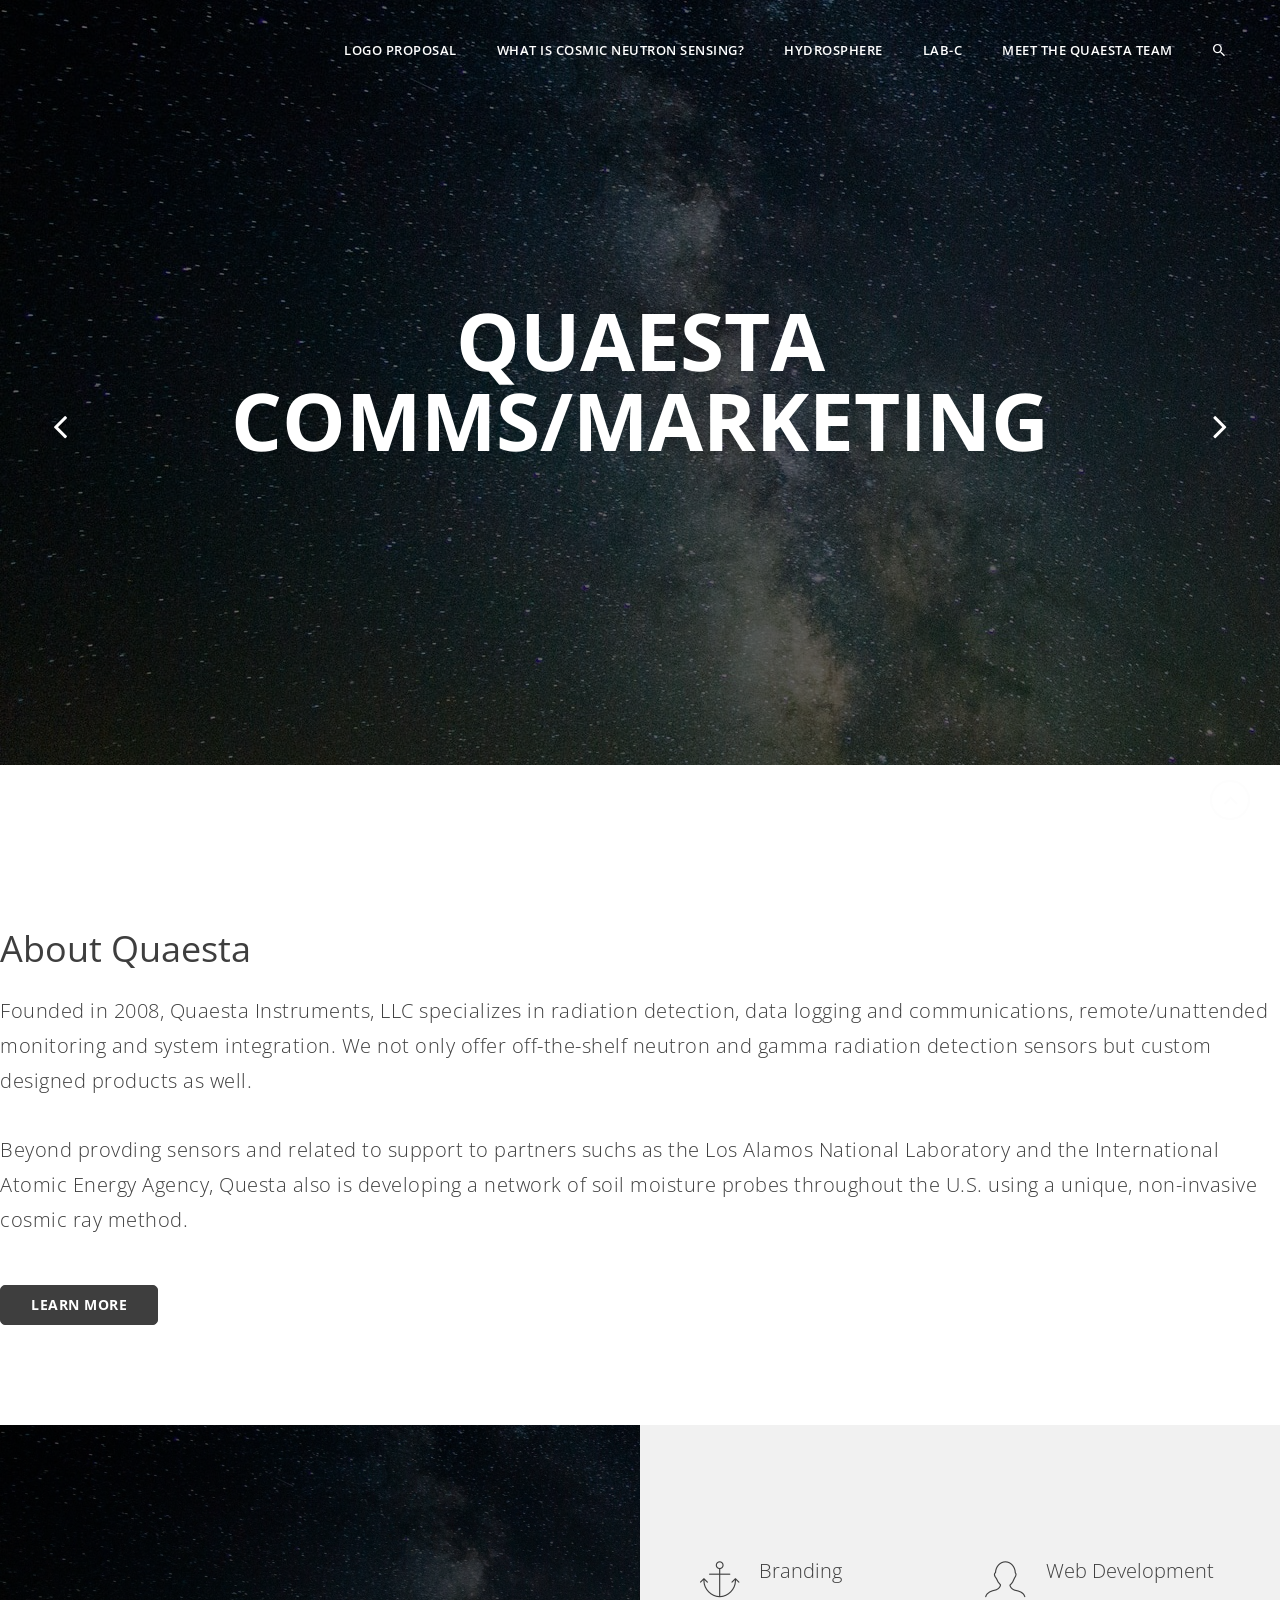
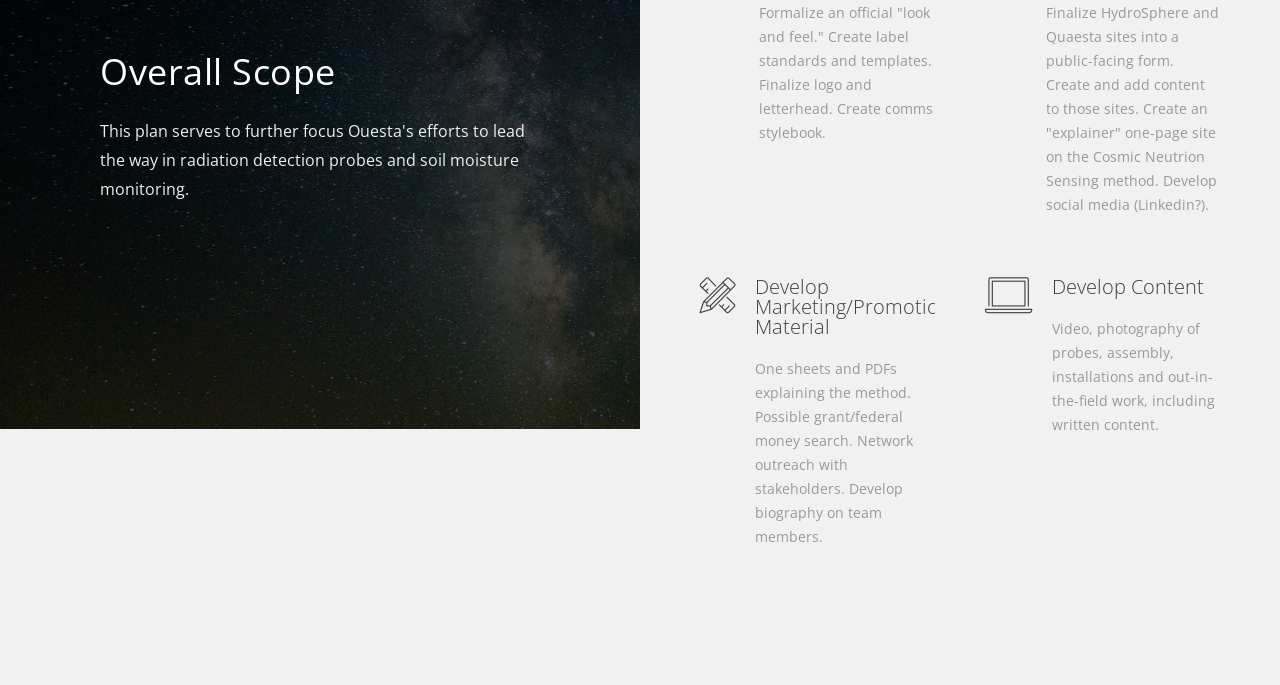
==== commit 83a96765: "Update index.html" ====
--- a/index.html
+++ b/index.html
@@ -54,7 +54,7 @@
                                
                              </ul> 
                             -->
-                            <li><a href="#">Logo Proposal</a></li>
+                            <li><a href="/logos.html">Logo Proposal</a></li>
                             <li><a href="CNS.html">What is Cosmic Neutron Sensing?</a></li>
                             <li><a href="https://hydrosphere.wpmudev.host/">HydroSphere</a>
                                
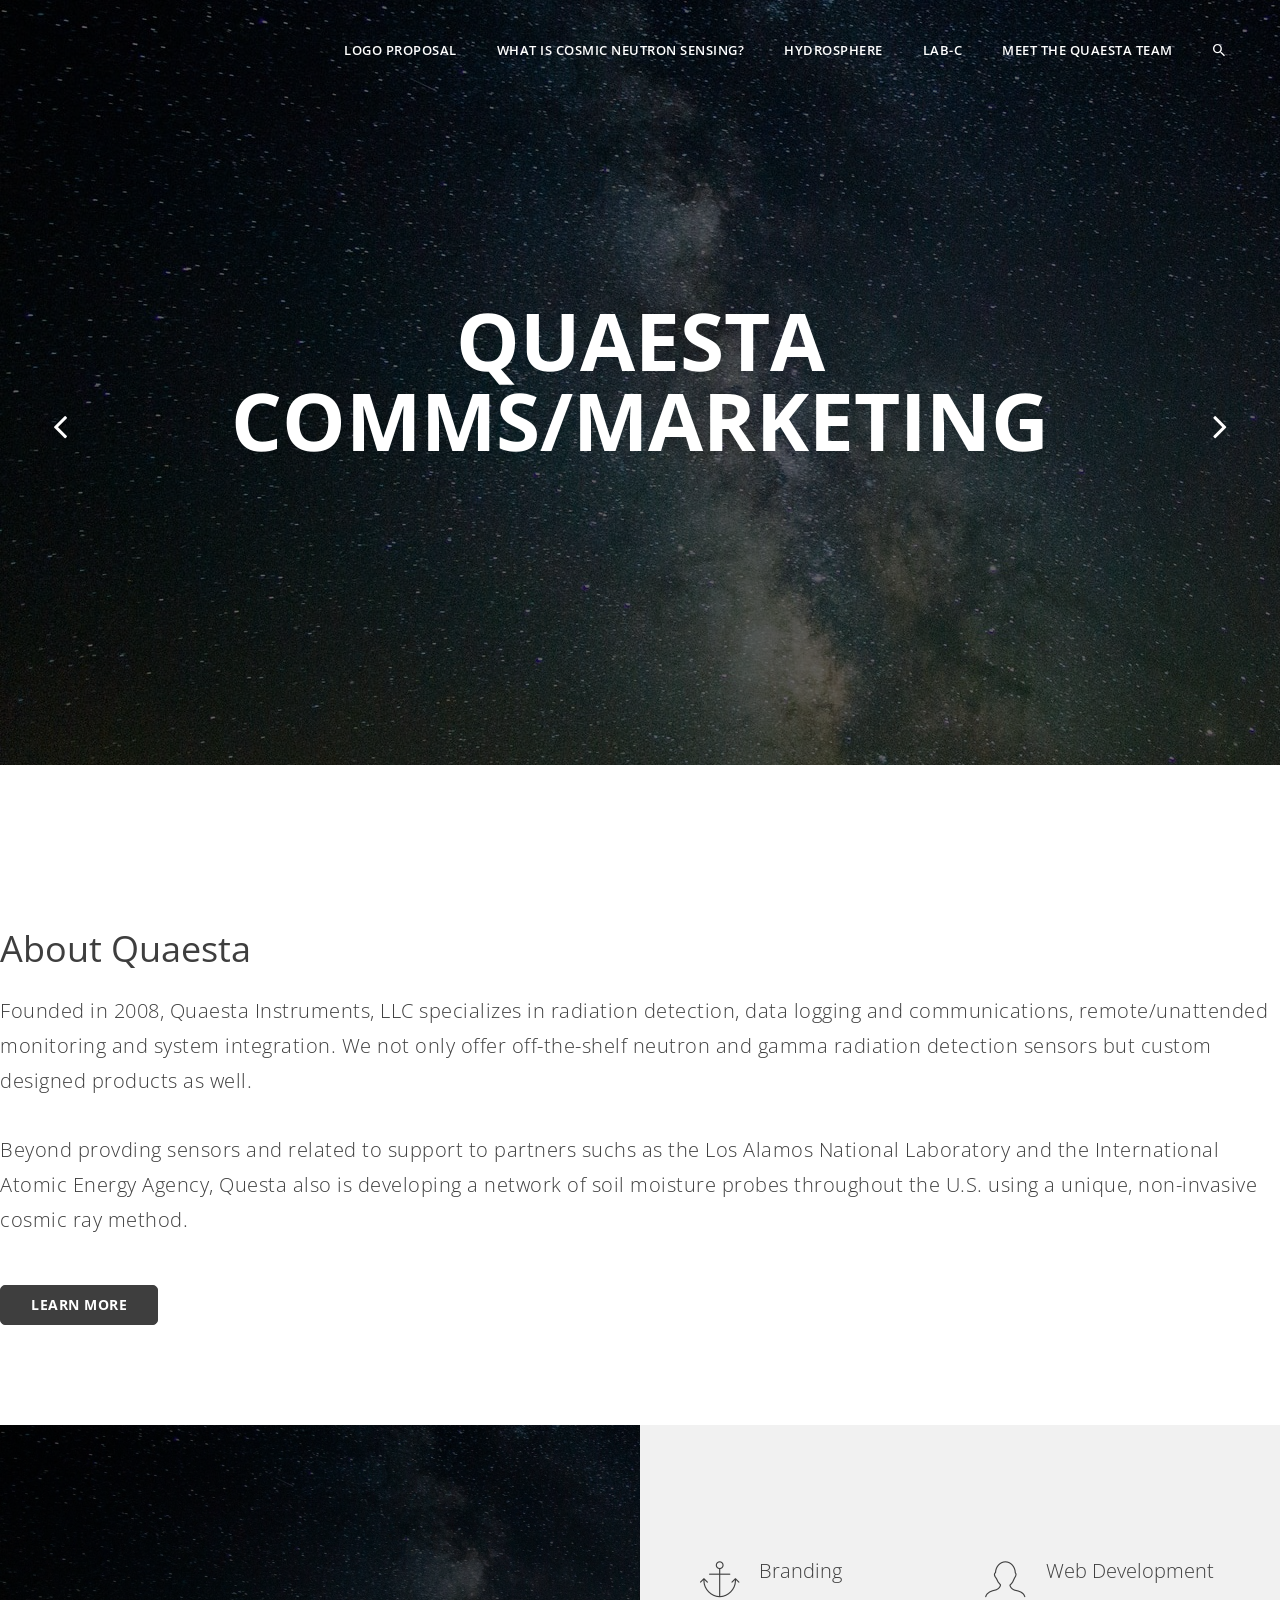
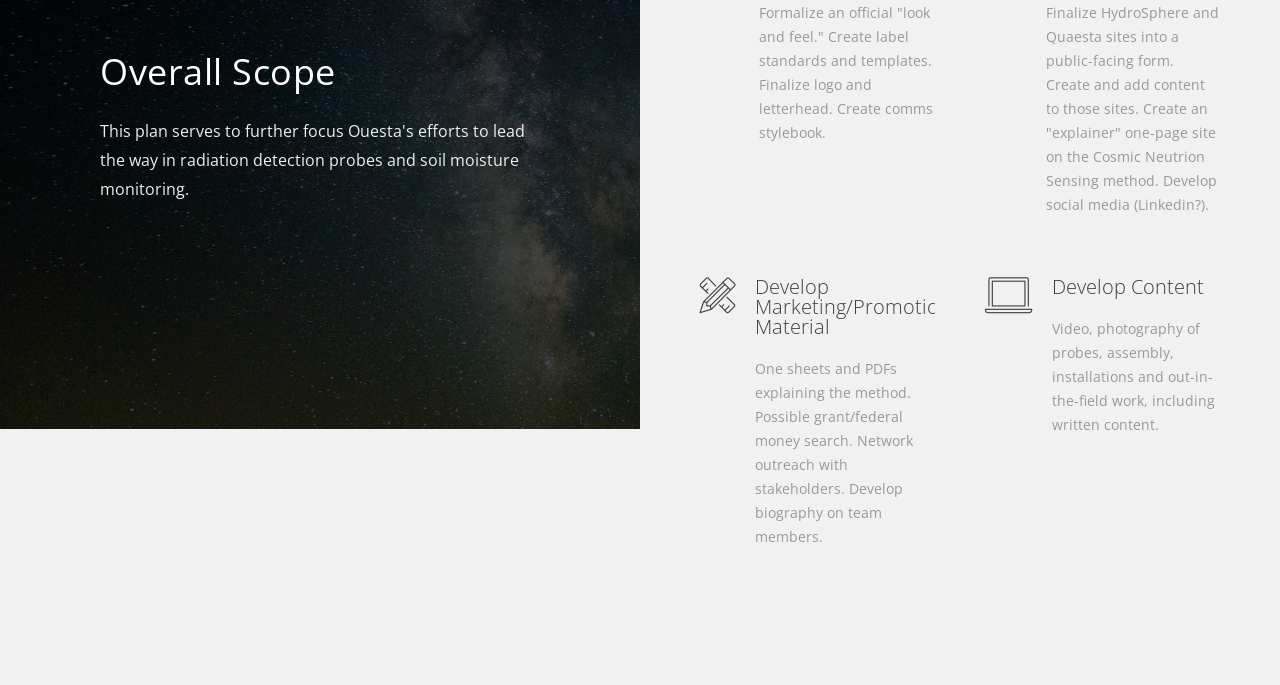
==== commit 26411dd7: "Update index.html" ====
--- a/index.html
+++ b/index.html
@@ -54,7 +54,7 @@
                                
                              </ul> 
                             -->
-                            <li><a href="/logos.html">Logo Proposal</a></li>
+                            <li><a href="/logosmain.html">Logo Proposal</a></li>
                             <li><a href="CNS.html">What is Cosmic Neutron Sensing?</a></li>
                             <li><a href="https://hydrosphere.wpmudev.host/">HydroSphere</a>
                                
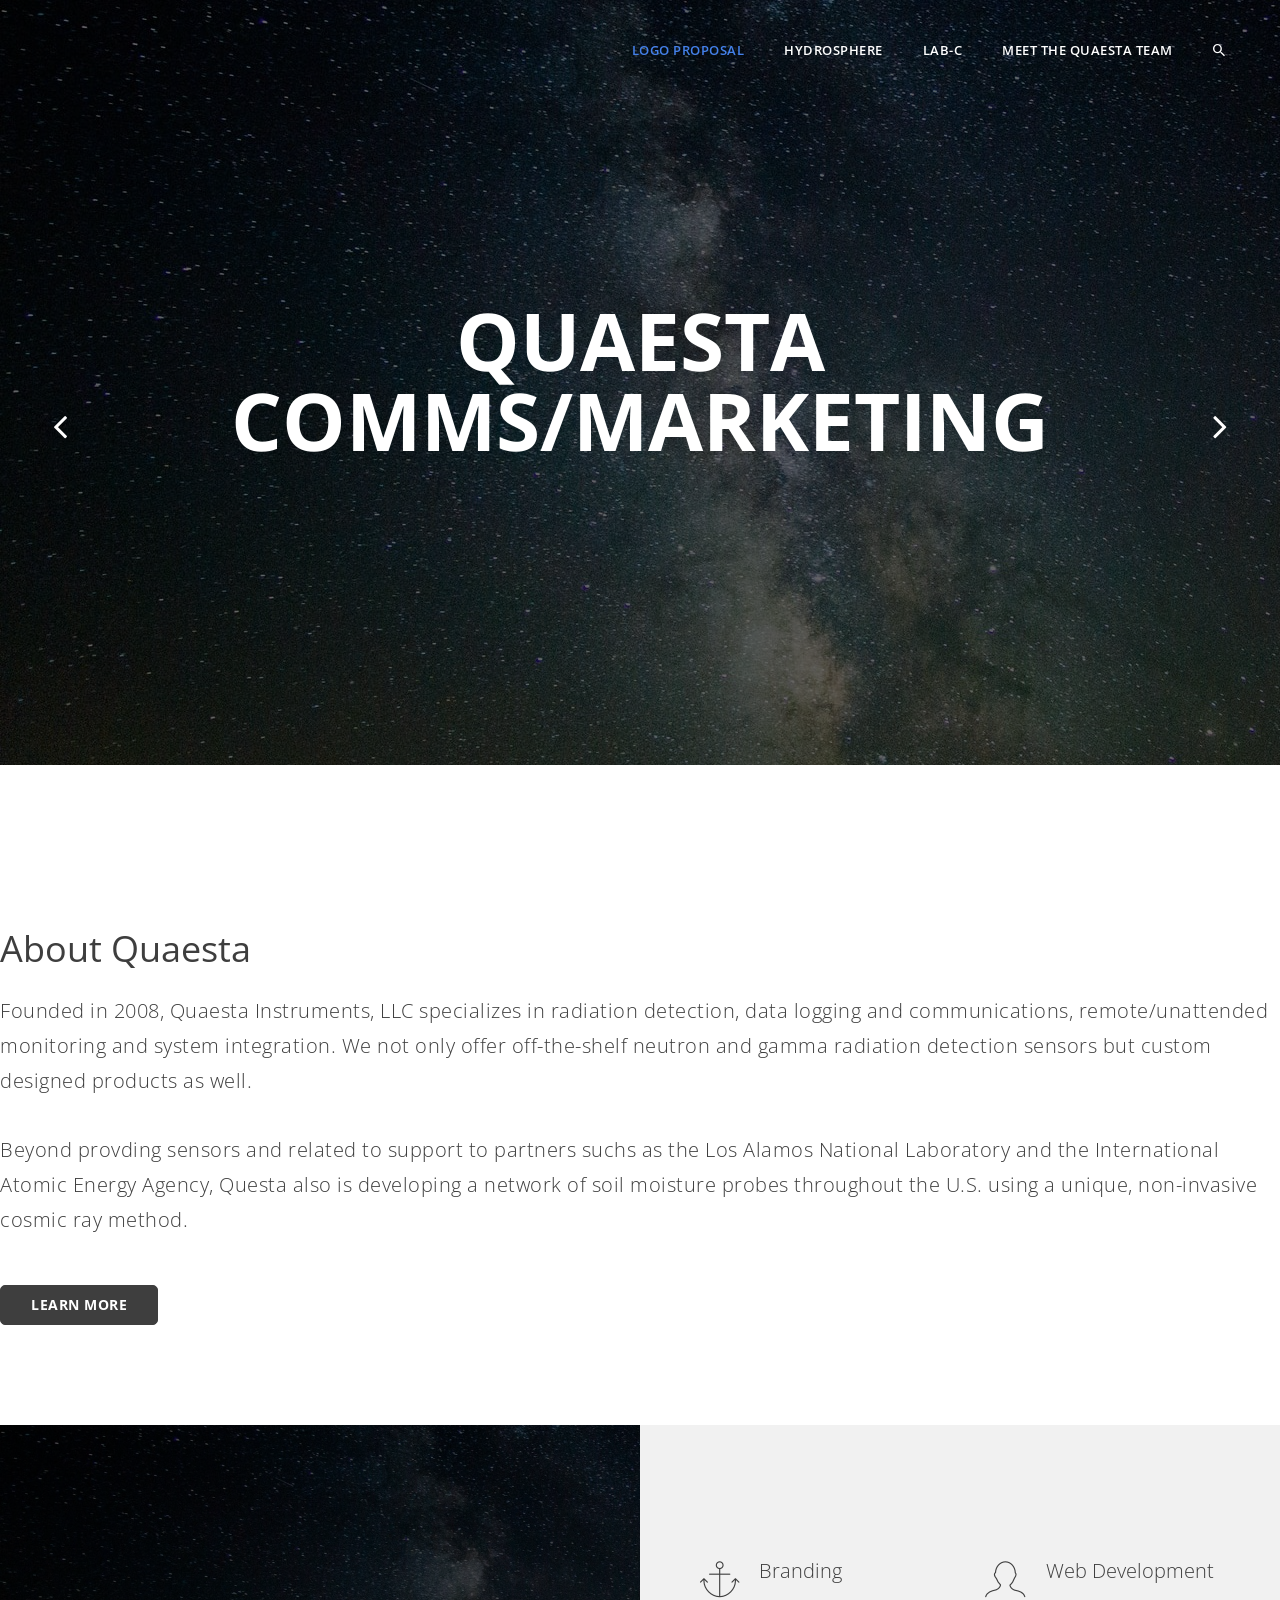
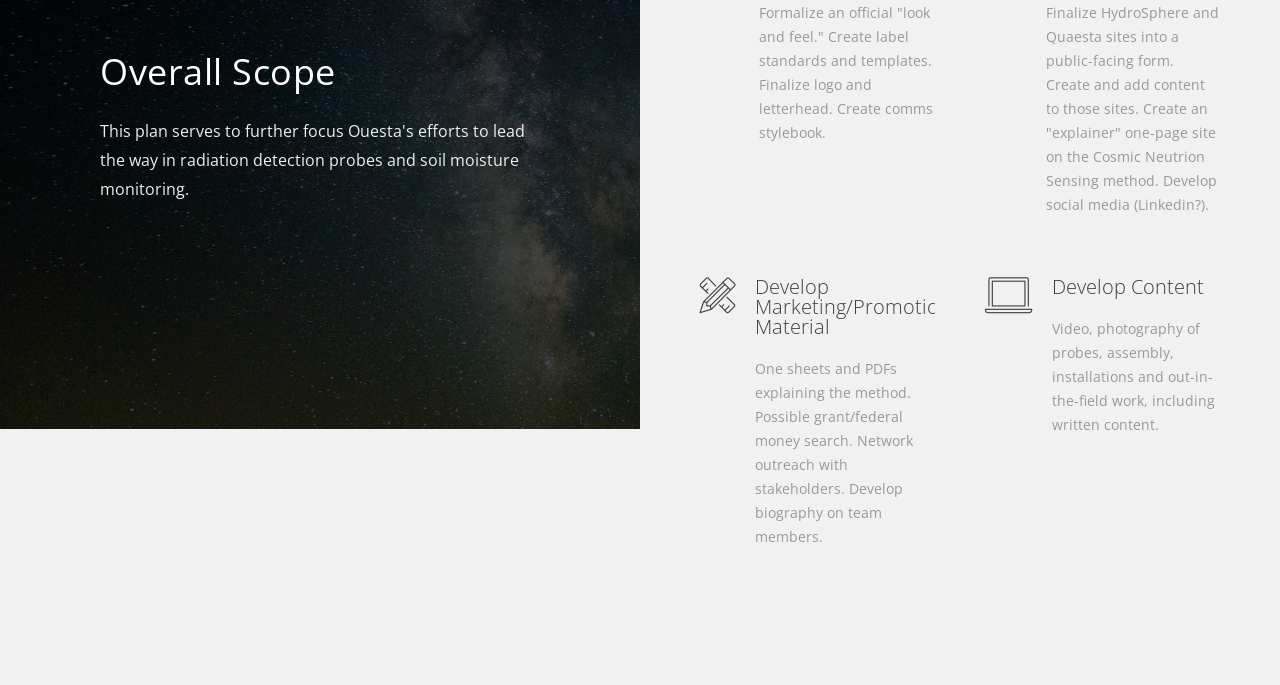
==== commit 6a289fea: "Update index.html" ====
--- a/index.html
+++ b/index.html
@@ -41,21 +41,17 @@
                 <div class="float-right">
                     <nav class="main-menu multi-page-menu text-white">
                         <ul>
-                            <!--
-                            <li class="active"><a href="corporate-1.html">Home</a>
                             
-                                <ul class="sub-menu">
-                                    
-                                    <li><a href="corporate-1.html">Cosmic Sensing</a></li>
-                                    <li class="active"><a href="corporate-2.html">Hydrosphere</a></li>
-                                    <li><a href="corporate-3.html">Lab C/a></li>
-                                    <li><a href="corporate-about.html">Meet The Team</a></li>
-                               </li>
-                               
-                             </ul> 
-                            -->
-                            <li><a href="/logosmain.html">Logo Proposal</a></li>
-                            <li><a href="CNS.html">What is Cosmic Neutron Sensing?</a></li>
+                            <li class="active"><a href="#">Logo Proposal</a>
+                            
+                                <ul class="sub-menu">    
+                                    <li><a href="/logo1.html">Option 1</a></li>
+                                    <li class="active"><a href="/logo2.html">Option 2</a></li>
+                                    <li><a href="/logo3.html">Option 3</li>
+                                    <li><a href="/logo4.html">Option 4</a></li>
+                                    </li>
+                                </ul> 
+                            
                             <li><a href="https://hydrosphere.wpmudev.host/">HydroSphere</a>
                                
                                <!--
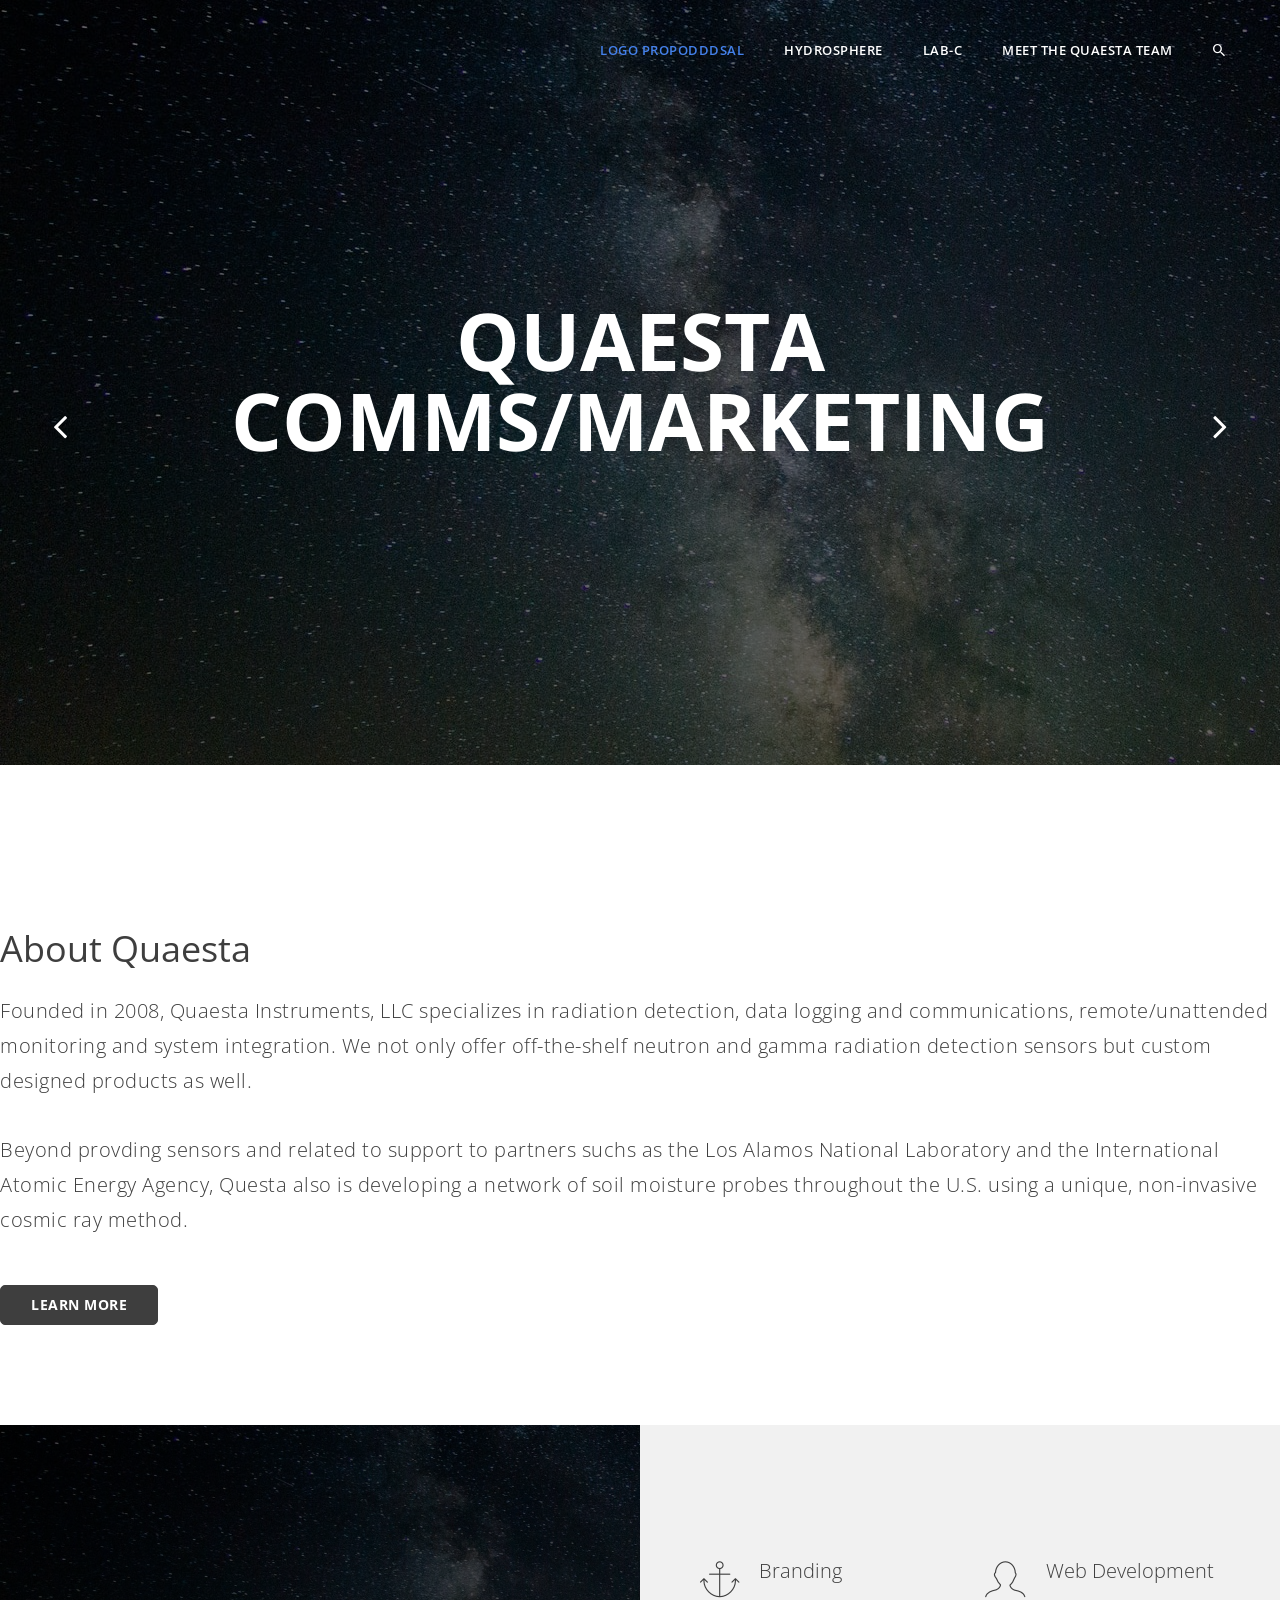
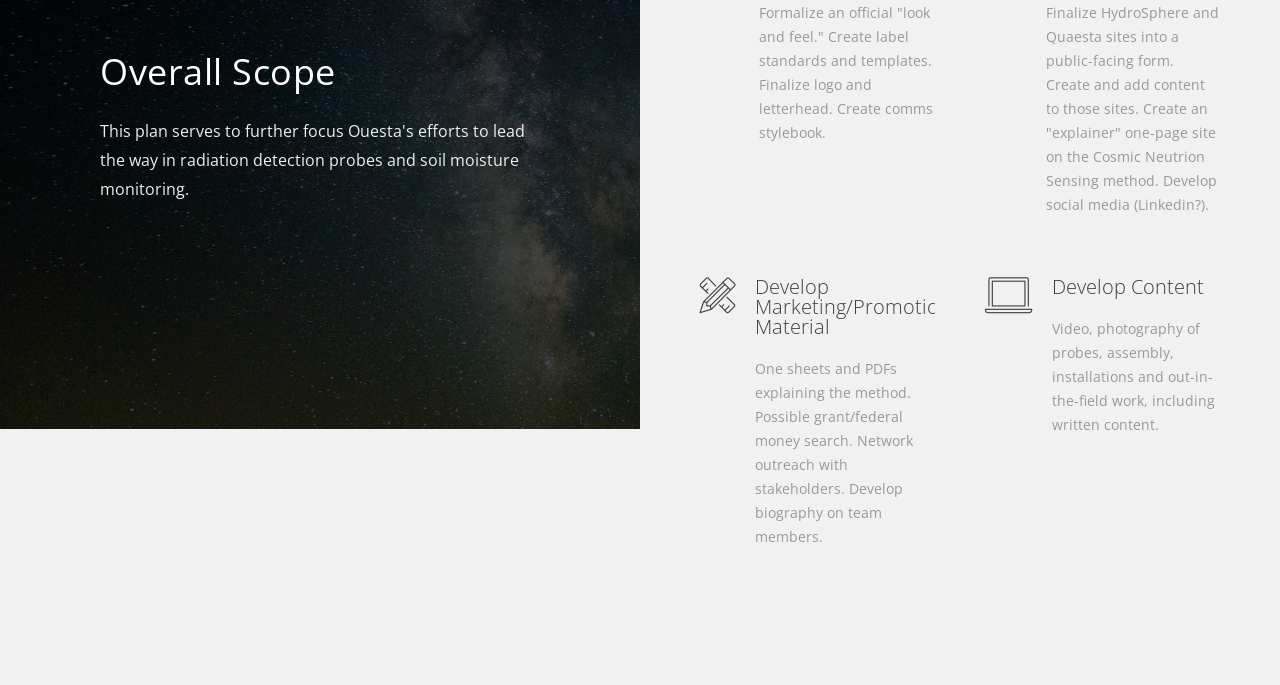
==== commit 4226e2c2: "asdf c" ====
--- a/index.html
+++ b/index.html
@@ -42,7 +42,7 @@
                     <nav class="main-menu multi-page-menu text-white">
                         <ul>
                             
-                            <li class="active"><a href="#">Logo Proposal</a>
+                            <li class="active"><a href="#">Logo Propodddsal</a>
                             
                                 <ul class="sub-menu">    
                                     <li><a href="/logo1.html">Option 1</a></li>
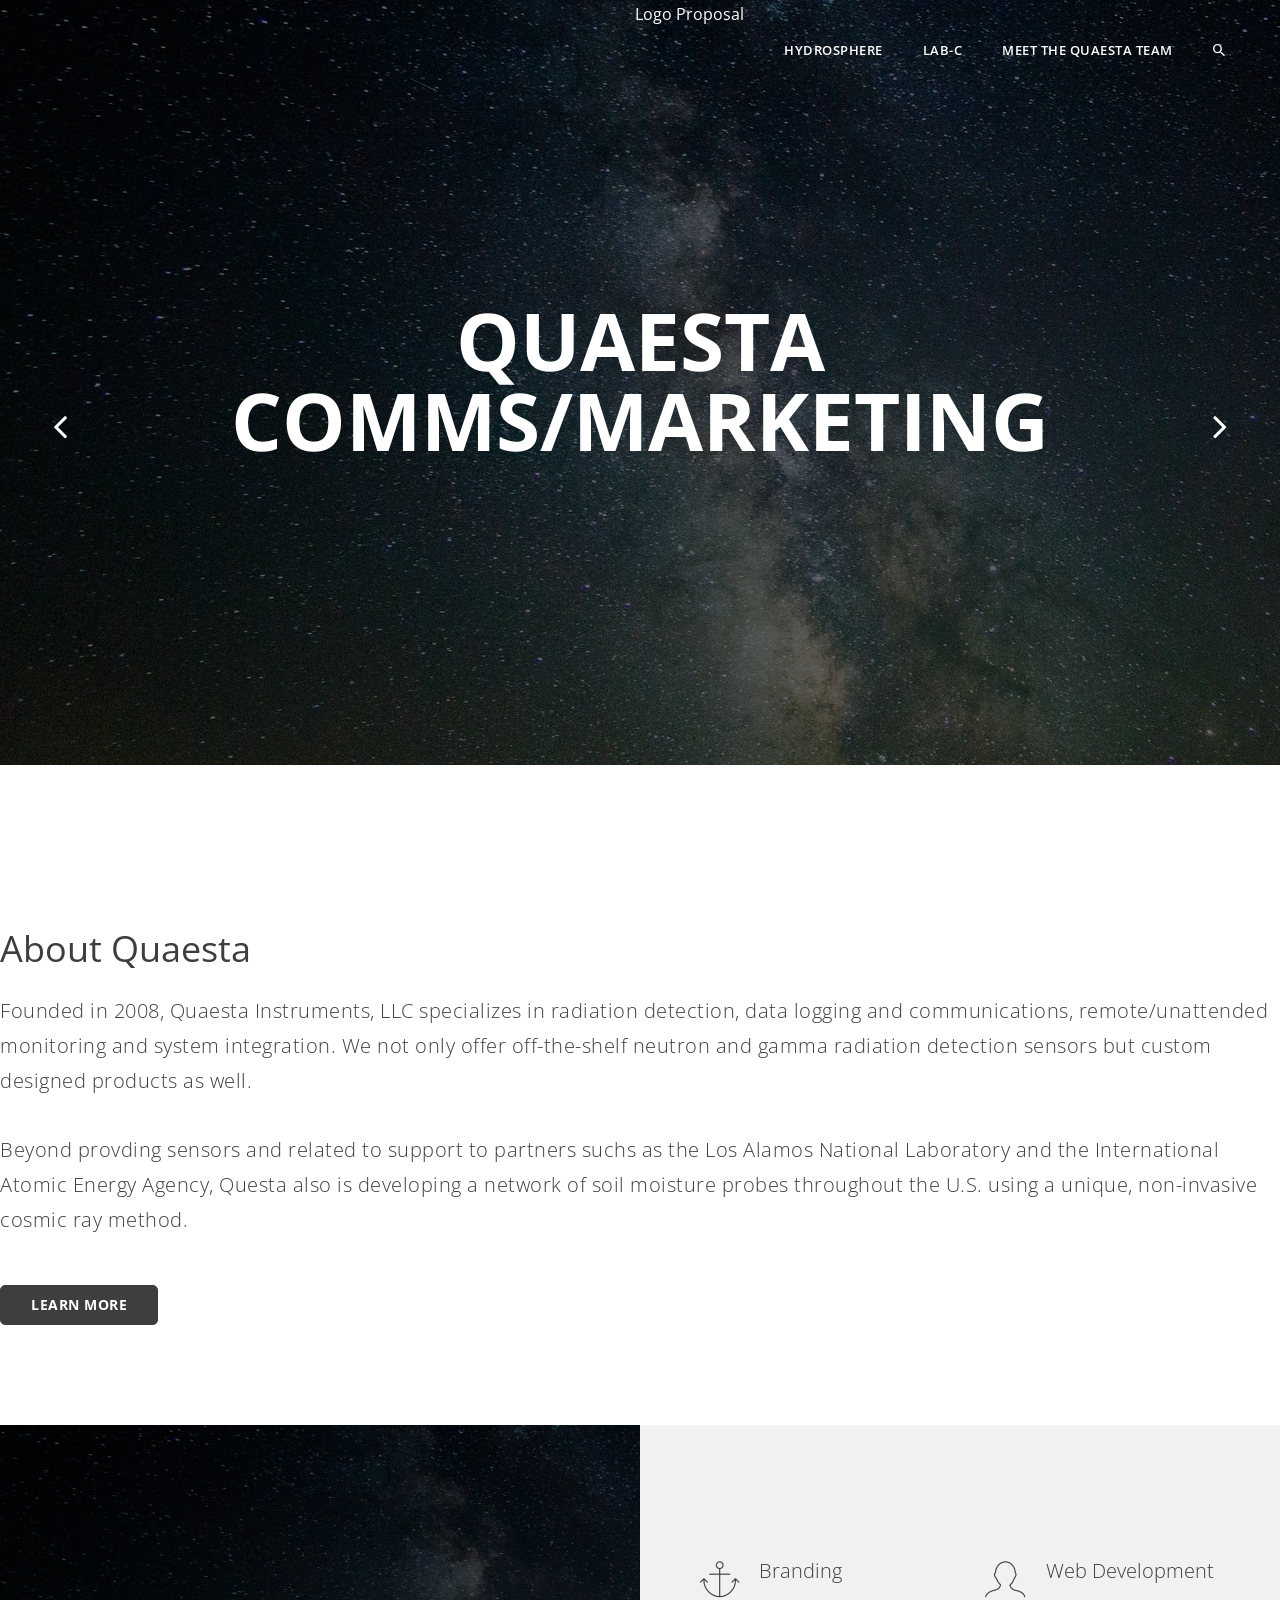
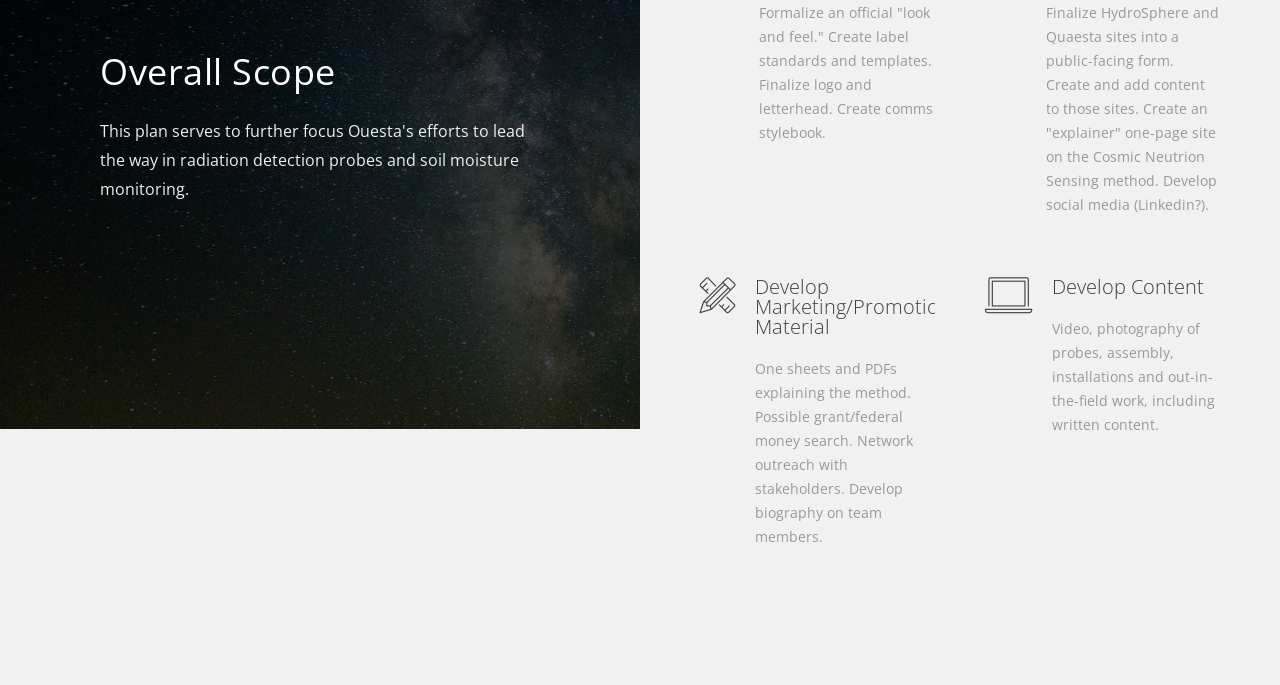
==== commit 3845a1b4: "Update index.html" ====
--- a/index.html
+++ b/index.html
@@ -42,7 +42,7 @@
                     <nav class="main-menu multi-page-menu text-white">
                         <ul>
                             
-                            <li class="active"><a href="#">Logo Propodddsal</a>
+                            <li class="active">Logo Proposal</a>
                             
                                 <ul class="sub-menu">    
                                     <li><a href="/logo1.html">Option 1</a></li>
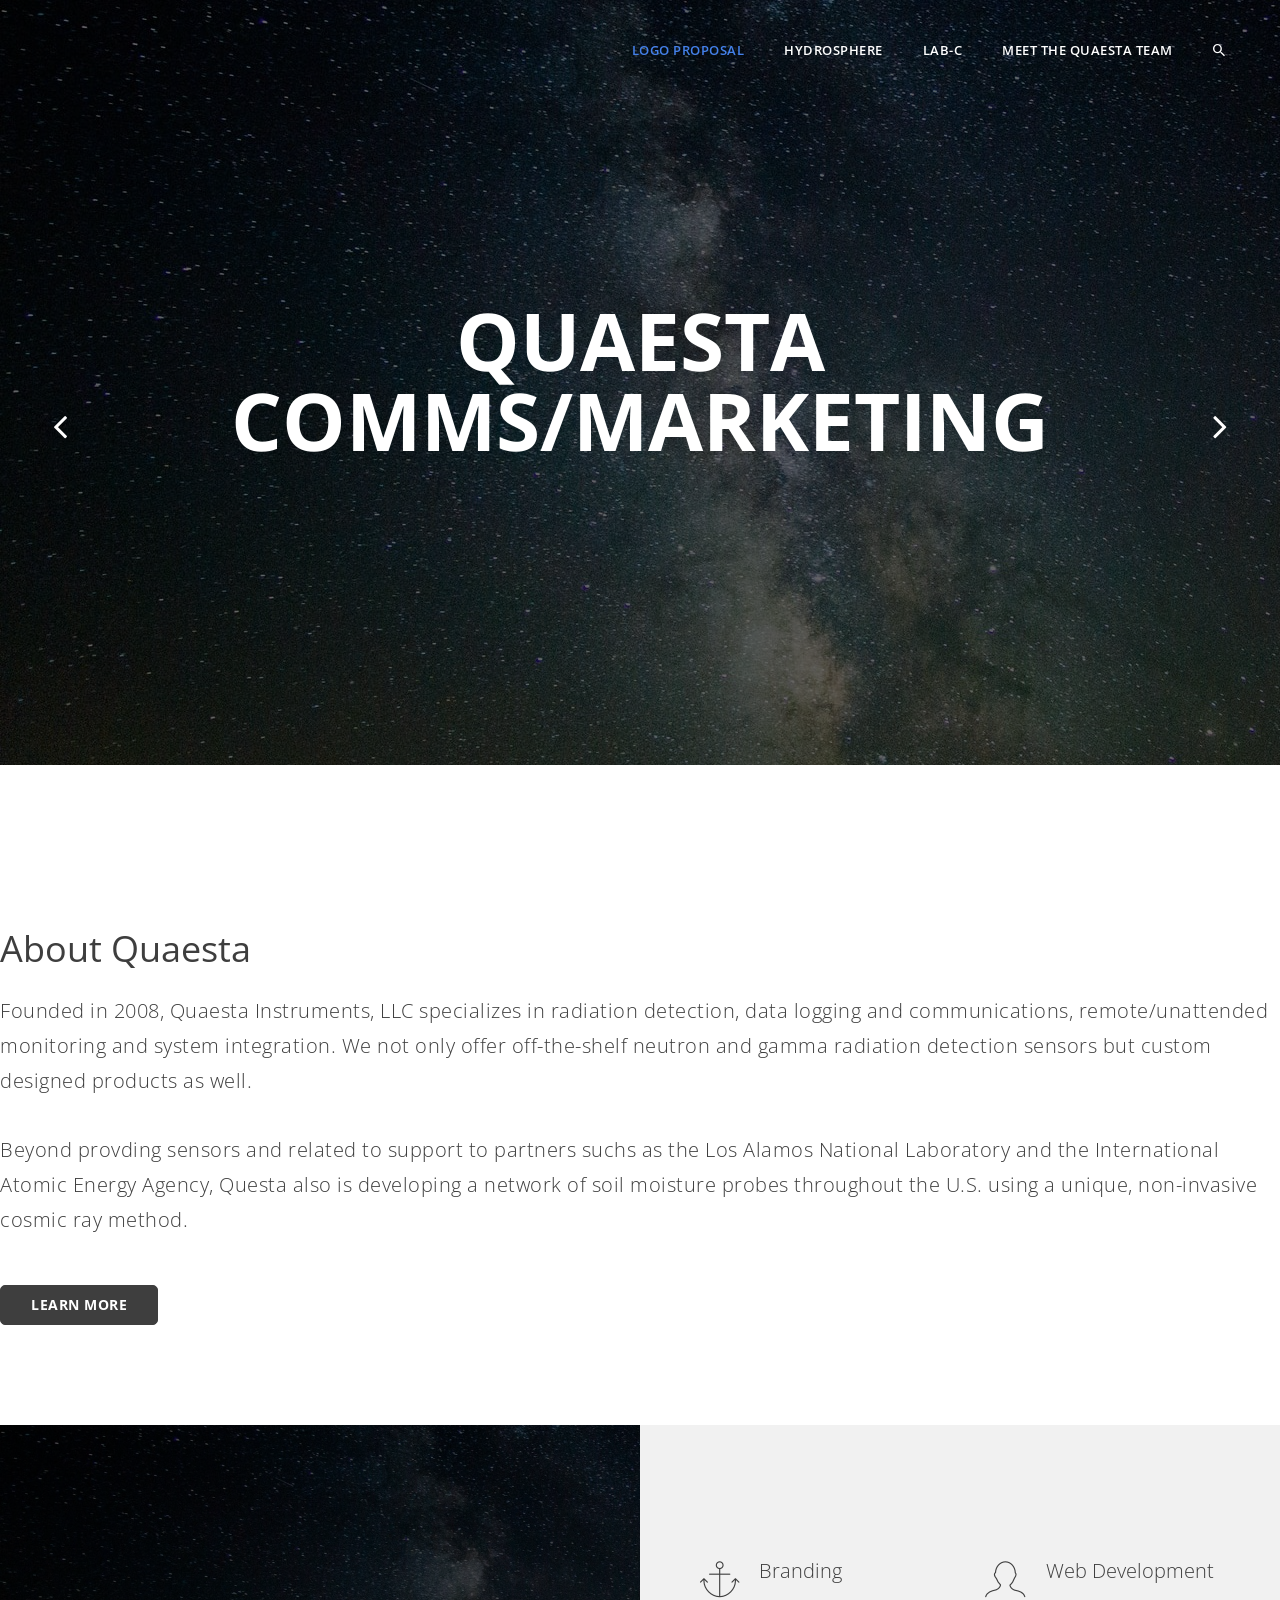
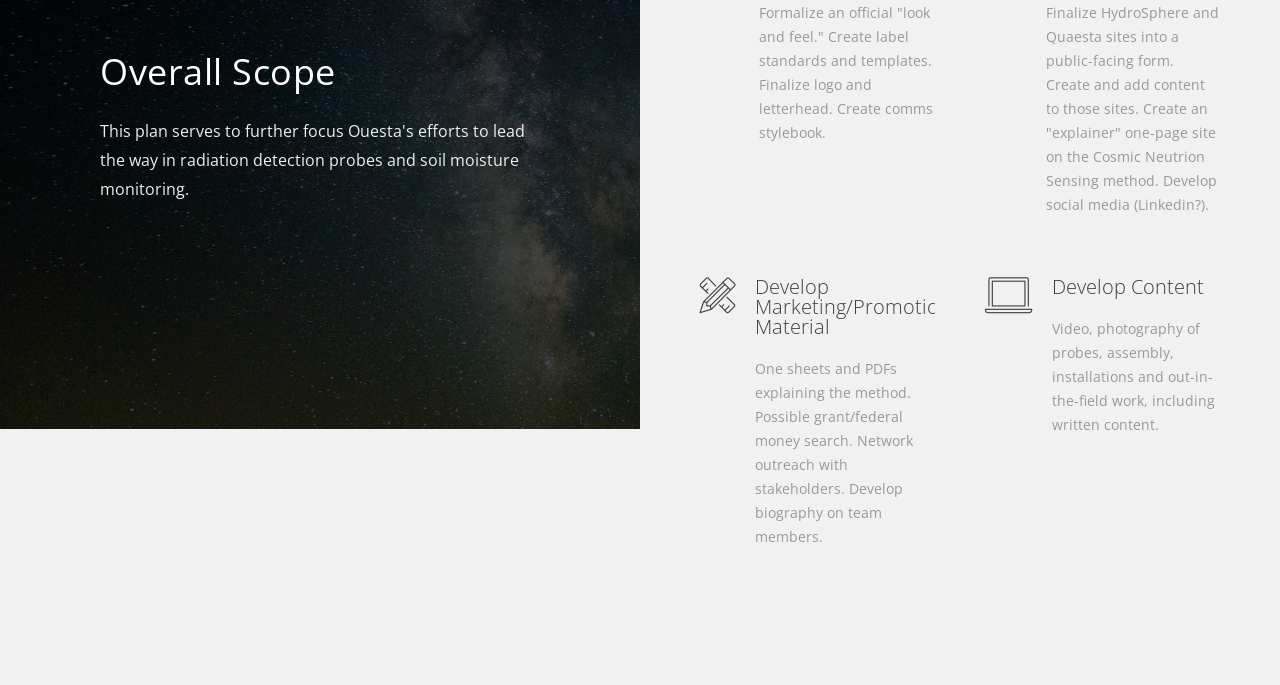
==== commit 9658b4e9: "Update index.html" ====
--- a/index.html
+++ b/index.html
@@ -42,7 +42,7 @@
                     <nav class="main-menu multi-page-menu text-white">
                         <ul>
                             
-                            <li class="active">Logo Proposal</a>
+                            <li class="active"><a href="corporate-1.html">Logo Proposal</a>
                             
                                 <ul class="sub-menu">    
                                     <li><a href="/logo1.html">Option 1</a></li>
